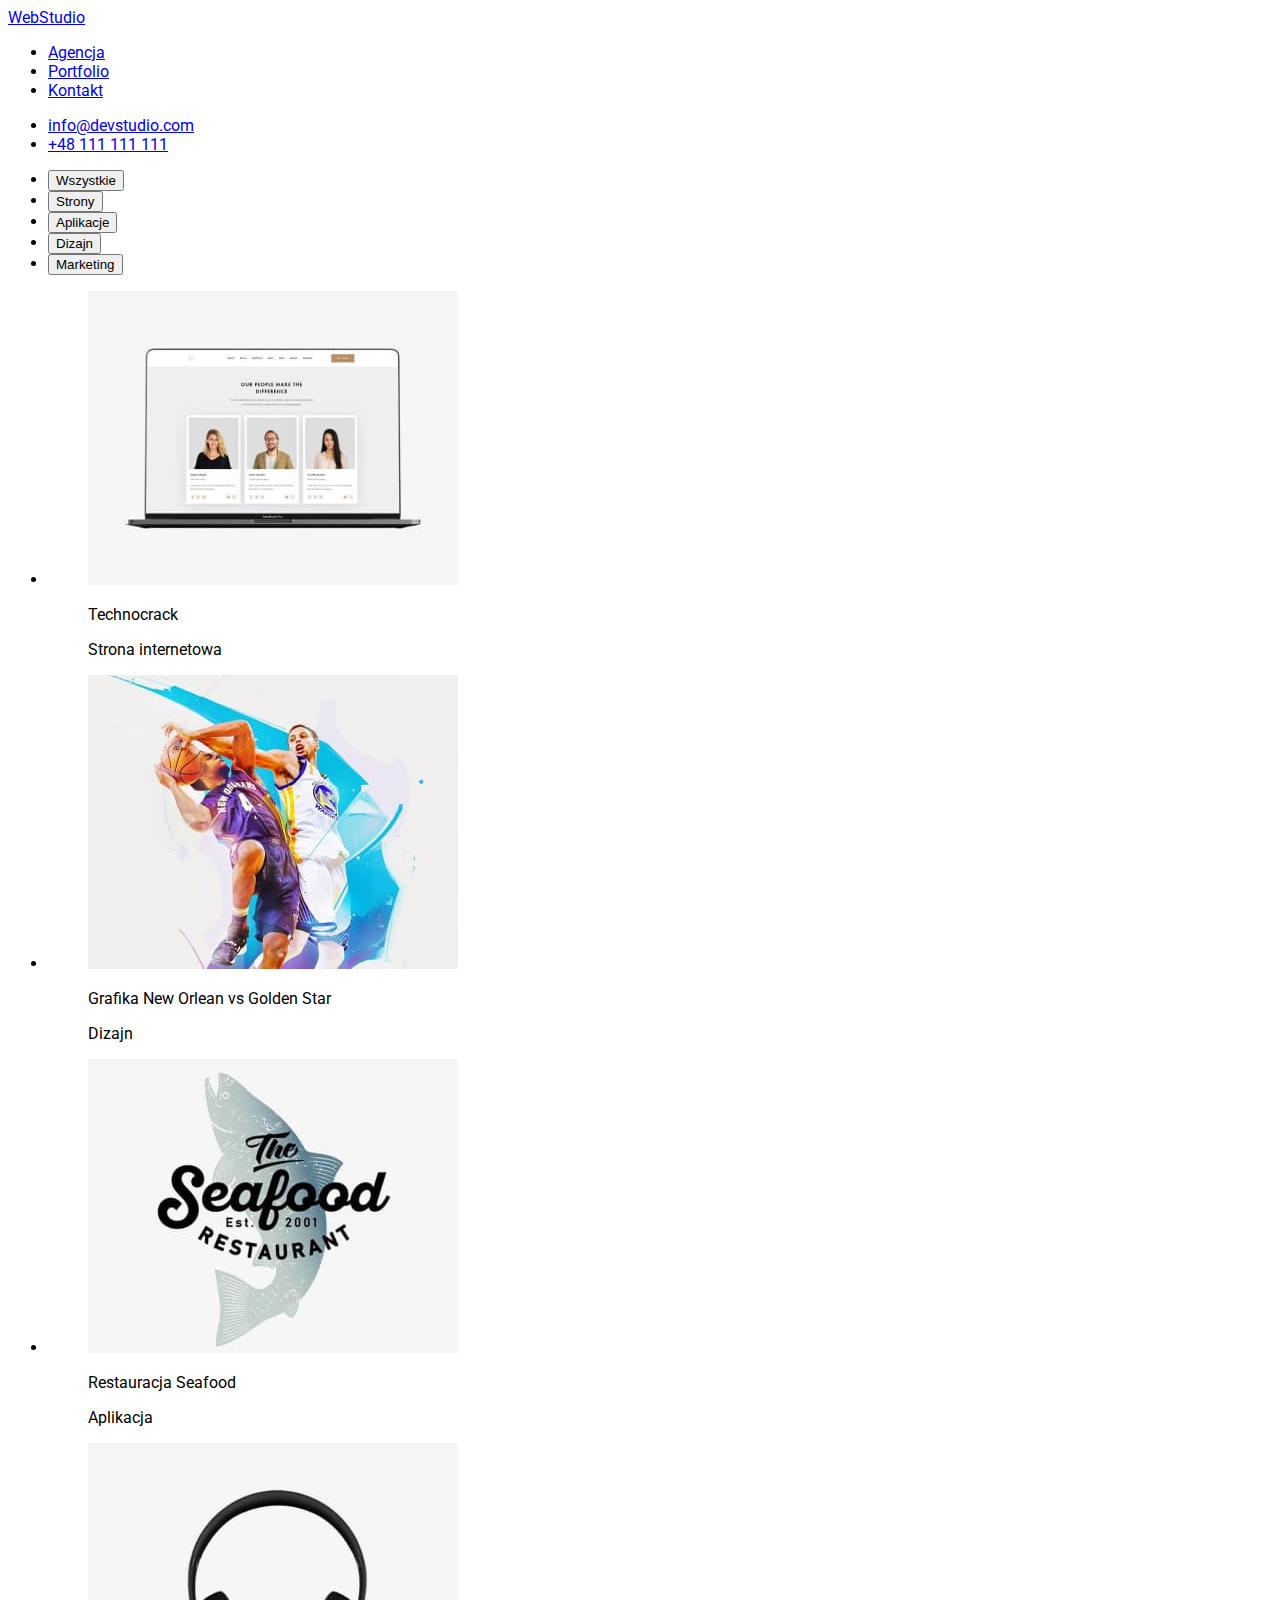
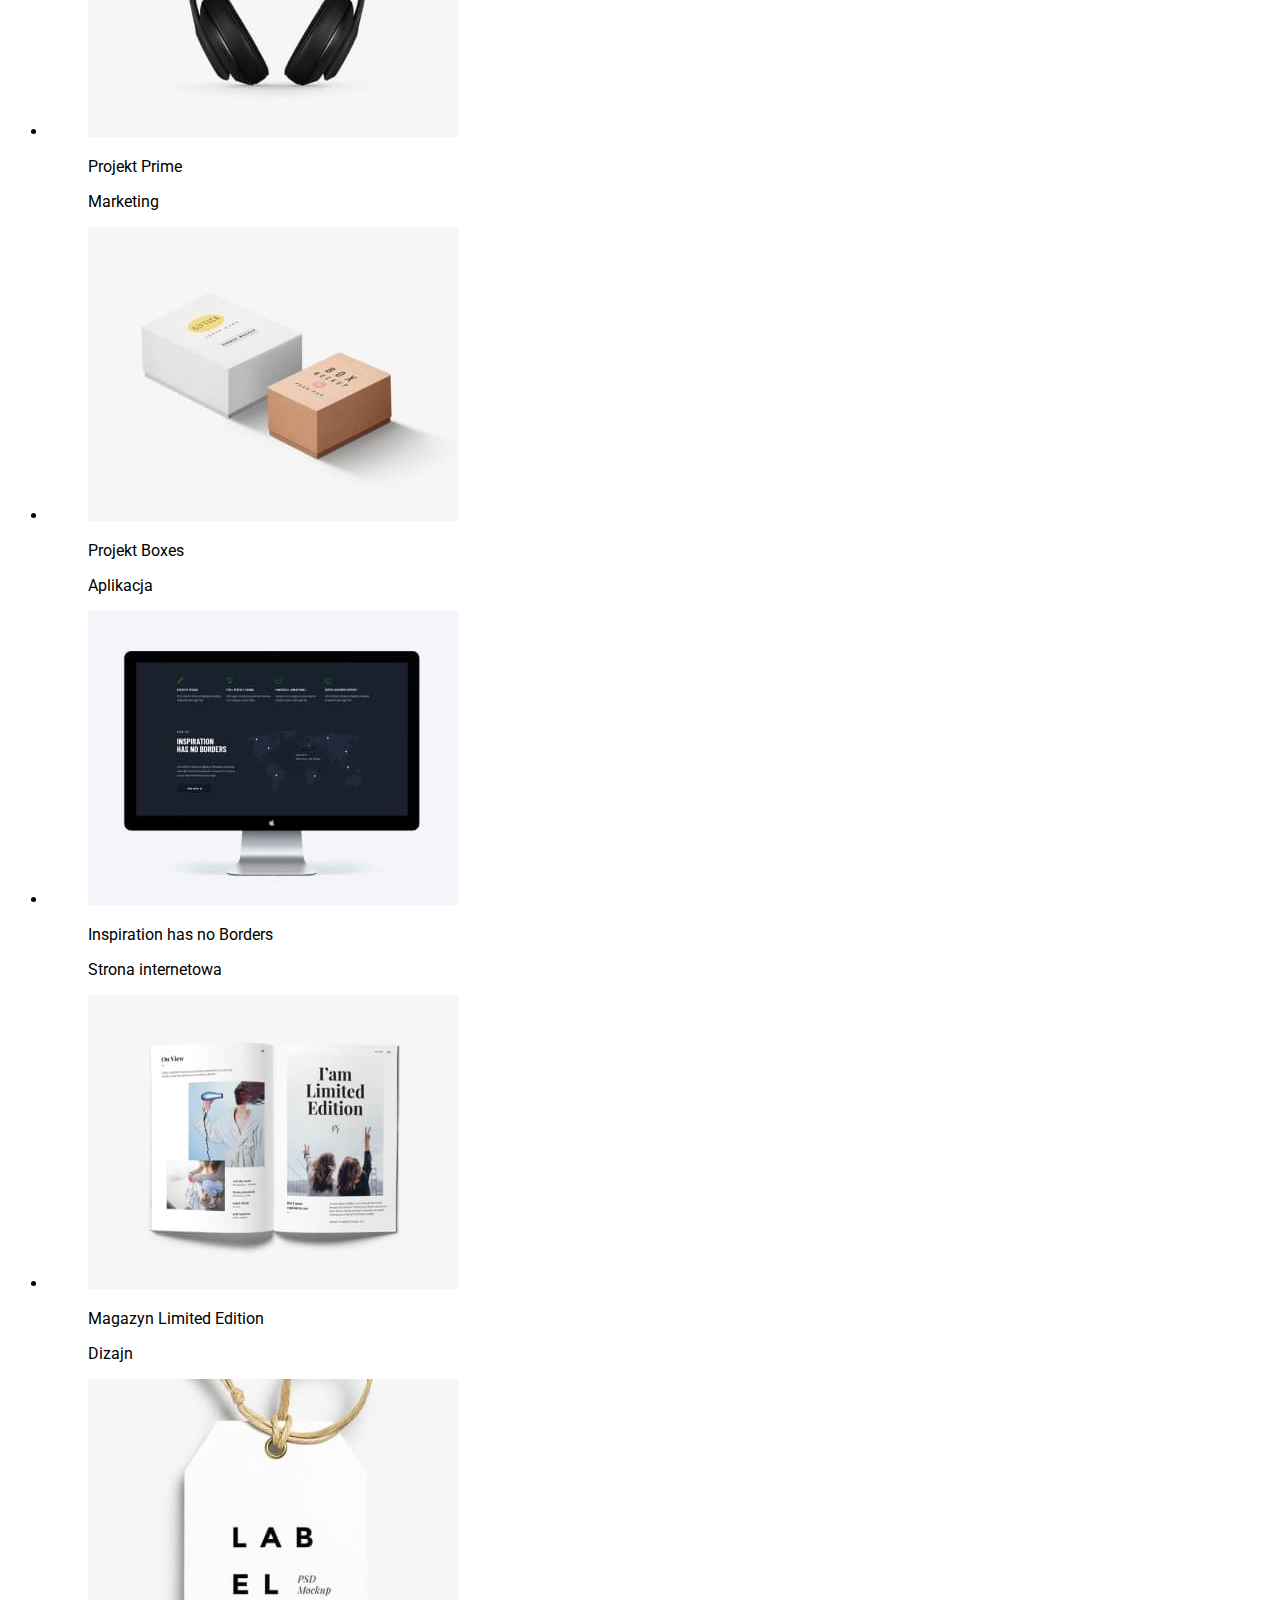
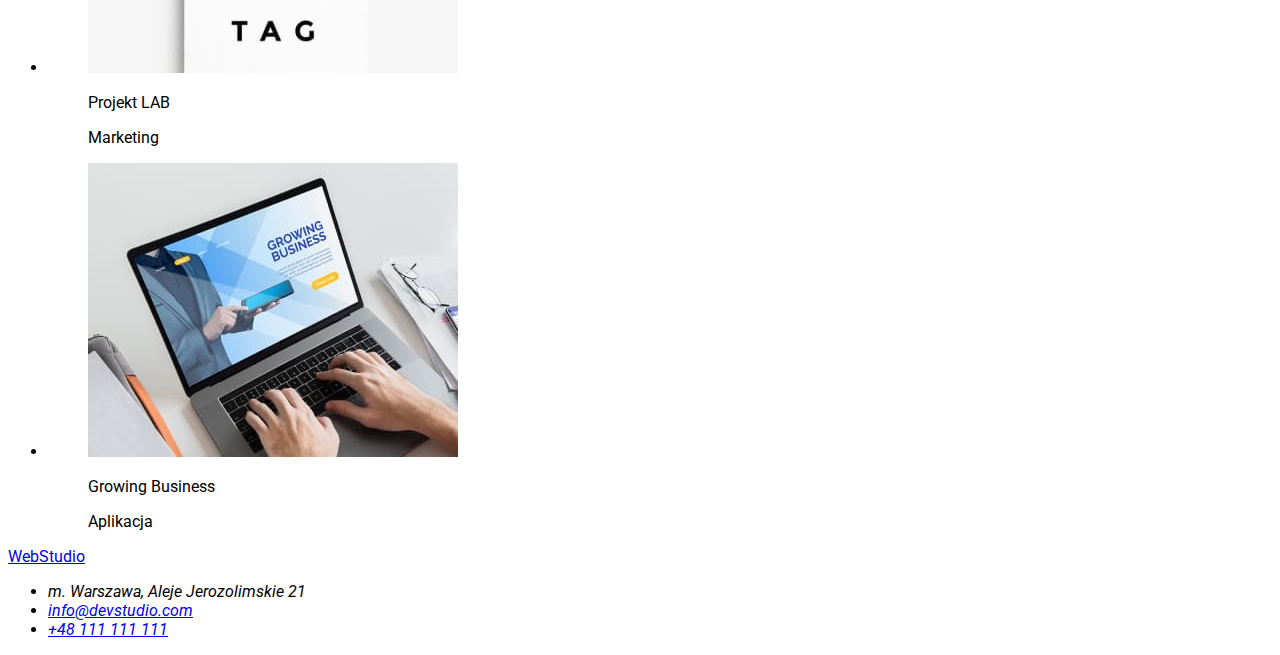
==== portfolio.html @ 0092ad86 "Update portfolio.html" ====
<!DOCTYPE html>
<html lang="en">
  <head>
    <meta charset="UTF-8" />
    <meta http-equiv="X-UA-Compatible" content="IE=edge" />
    <meta name="viewport" content="width=device-width, initial-scale=1.0" />
    <title>Portfolio</title>
    <link rel="stylesheet" href="./css/styles.css" />
    <link rel="preconnect" href="https://fonts.googleapis.com" />
    <link rel="preconnect" href="https://fonts.gstatic.com" crossorigin />
    <link
      href="https://fonts.googleapis.com/css2?family=Raleway:wght@700&family=Roboto:wght@400;500;700;900&display=swap"
      rel="stylesheet"
    />
  </head>
  <body>
    <header>
      <a href="./index.html"><span>Web</span>Studio</a>
      <nav>
        <ul>
          <li><a href="#">Agencja</a></li>
          <li><a href="#">Portfolio</a></li>
          <li><a href="#">Kontakt</a></li>
        </ul>
      </nav>

      <ul>
        <li><a href="mailto:info@devstudio.com">info@devstudio.com</a></li>
        <li><a href="tel:+48 111 111 111">+48 111 111 111</a></li>
      </ul>
    </header>
    <main>
      <section>
        <ul>
          <li><button type="button">Wszystkie</button></li>
          <li><button type="button">Strony</button></li>
          <li><button type="button">Aplikacje</button></li>
          <li><button type="button">Dizajn</button></li>
          <li><button type="button">Marketing</button></li>
        </ul>
      </section>
      <section>
        <ul>
          <li>
            <figure>
              <img
                src="./images/technocrack.jpg"
                alt="Web page technocrack"
                width="370px"
                height="294px"
              />
              <figcaption>
                <p>Technocrack</p>
                <p>Strona internetowa</p>
              </figcaption>
            </figure>
          </li>
          <li>
            <figure>
              <img
                src="./images/grafika-new orlean-vs-golden-star.jpg"
                alt="graphics New Orlean vs Golden Star"
                width="370px"
                height="294px"
              />
              <figcaption>
                <p>Grafika New Orlean vs Golden Star</p>
                <p>Dizajn</p>
              </figcaption>
            </figure>
          </li>
          <li>
            <figure>
              <img
                src="./images/restauracja-seafood.jpg"
                alt="Seafood restaurant app logo"
                width="370px"
                height="294px"
              />
              <figcaption>
                <p>Restauracja Seafood</p>
                <p>Aplikacja</p>
              </figcaption>
            </figure>
          </li>
          <li>
            <figure>
              <img
                src="./images/projekt-prime.jpg"
                alt="headphones"
                width="370px"
                height="294px"
              />
              <figcaption>
                <p>Projekt Prime</p>
                <p>Marketing</p>
              </figcaption>
            </figure>
          </li>
          <li>
            <figure>
              <img
                src="./images/projekt-boxes.jpg"
                alt="boxes"
                width="370px"
                height="294px"
              />
              <figcaption>
                <p>Projekt Boxes</p>
                <p>Aplikacja</p>
              </figcaption>
            </figure>
          </li>
          <li>
            <figure>
              <img
                src="./images/inspiration-has-no-borders.jpg"
                alt="monitor"
                width="370px"
                height="294px"
              />
              <figcaption>
                <p>Inspiration has no Borders</p>
                <p>Strona internetowa</p>
              </figcaption>
            </figure>
          </li>
          <li>
            <figure>
              <img
                src="./images/magazyn-limited-edition.jpg"
                alt="Magazine"
                width="370px"
                height="294px"
              />
              <figcaption>
                <p>Magazyn Limited Edition</p>
                <p>Dizajn</p>
              </figcaption>
            </figure>
          </li>
          <li>
            <figure>
              <img
                src="./images/projekt-lab.jpg"
                alt="label"
                width="370px"
                height="294px"
              />
              <figcaption>
                <p>Projekt LAB</p>
                <p>Marketing</p>
              </figcaption>
            </figure>
          </li>
          <li>
            <figure>
              <img
                src="./images/growing-business.jpg"
                alt="notebook"
                width="370px"
                height="294px"
              />
              <figcaption>
                <p>Growing Business</p>
                <p>Aplikacja</p>
              </figcaption>
            </figure>
          </li>
        </ul>
      </section>
    </main>

    <footer>
      <a href="./index.html"><span>Web</span>Studio</a>
      <address>
        <ul>
          <li>m. Warszawa, Aleje Jerozolimskie 21</li>
          <li><a href="mailto:info@devstudio.com">info@devstudio.com</a></li>
          <li><a href="tel:+48 111 111 111">+48 111 111 111</a></li>
        </ul>
      </address>
    </footer>
  </body>
</html>
---- css/styles.css ----
body {
  font-family: "Roboto", sans-serif;
}
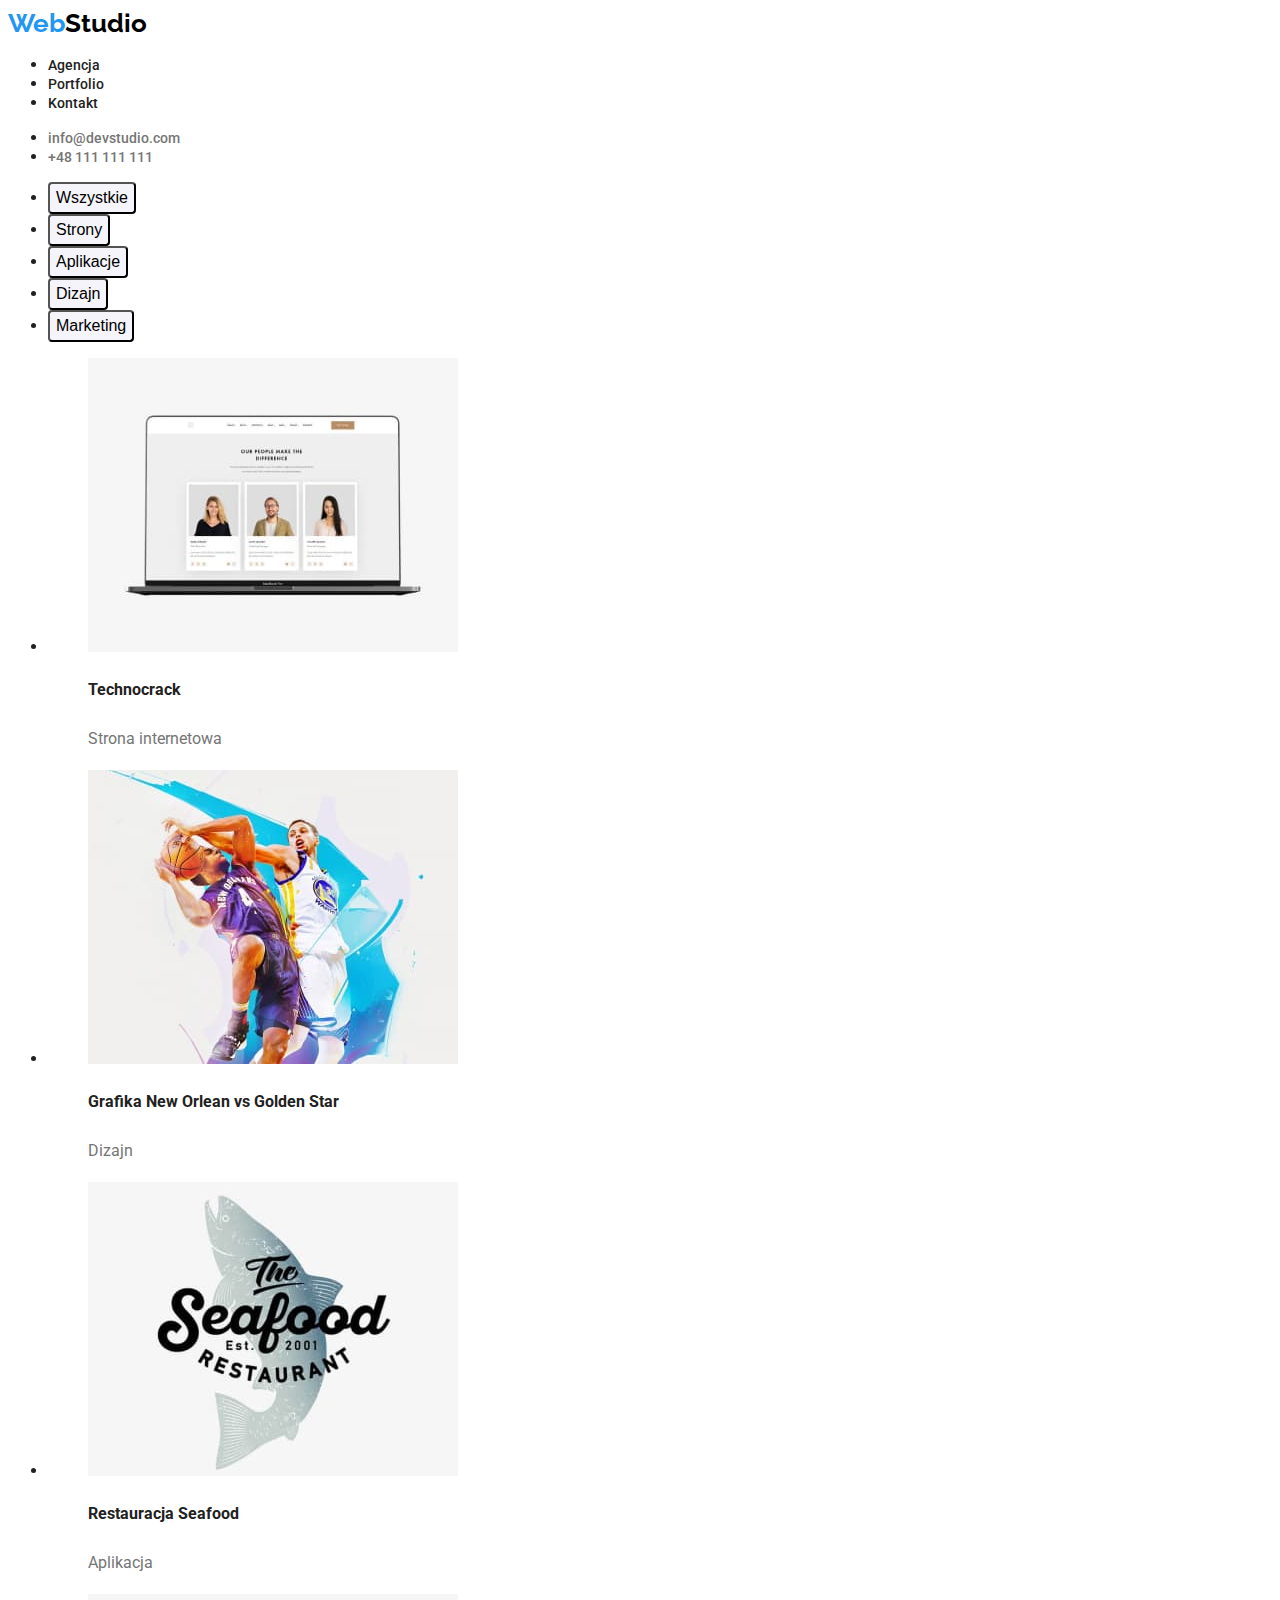
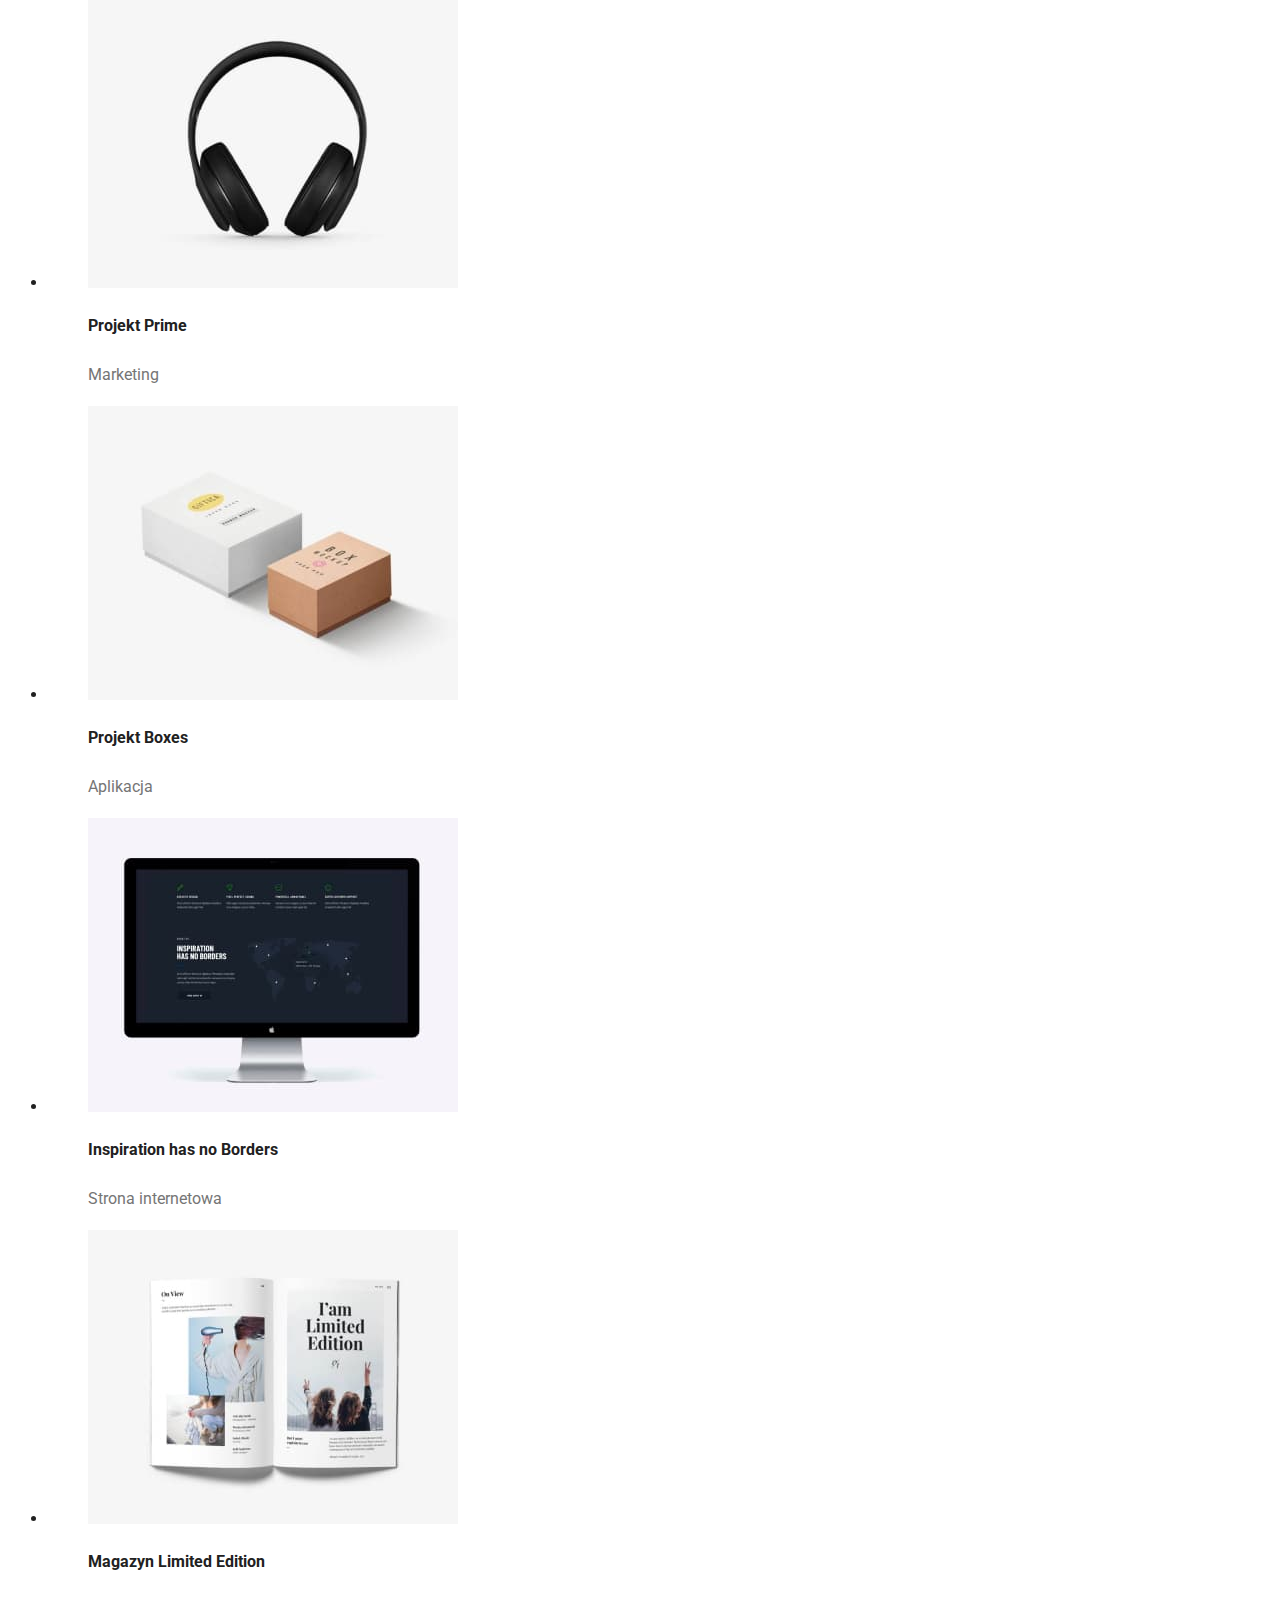
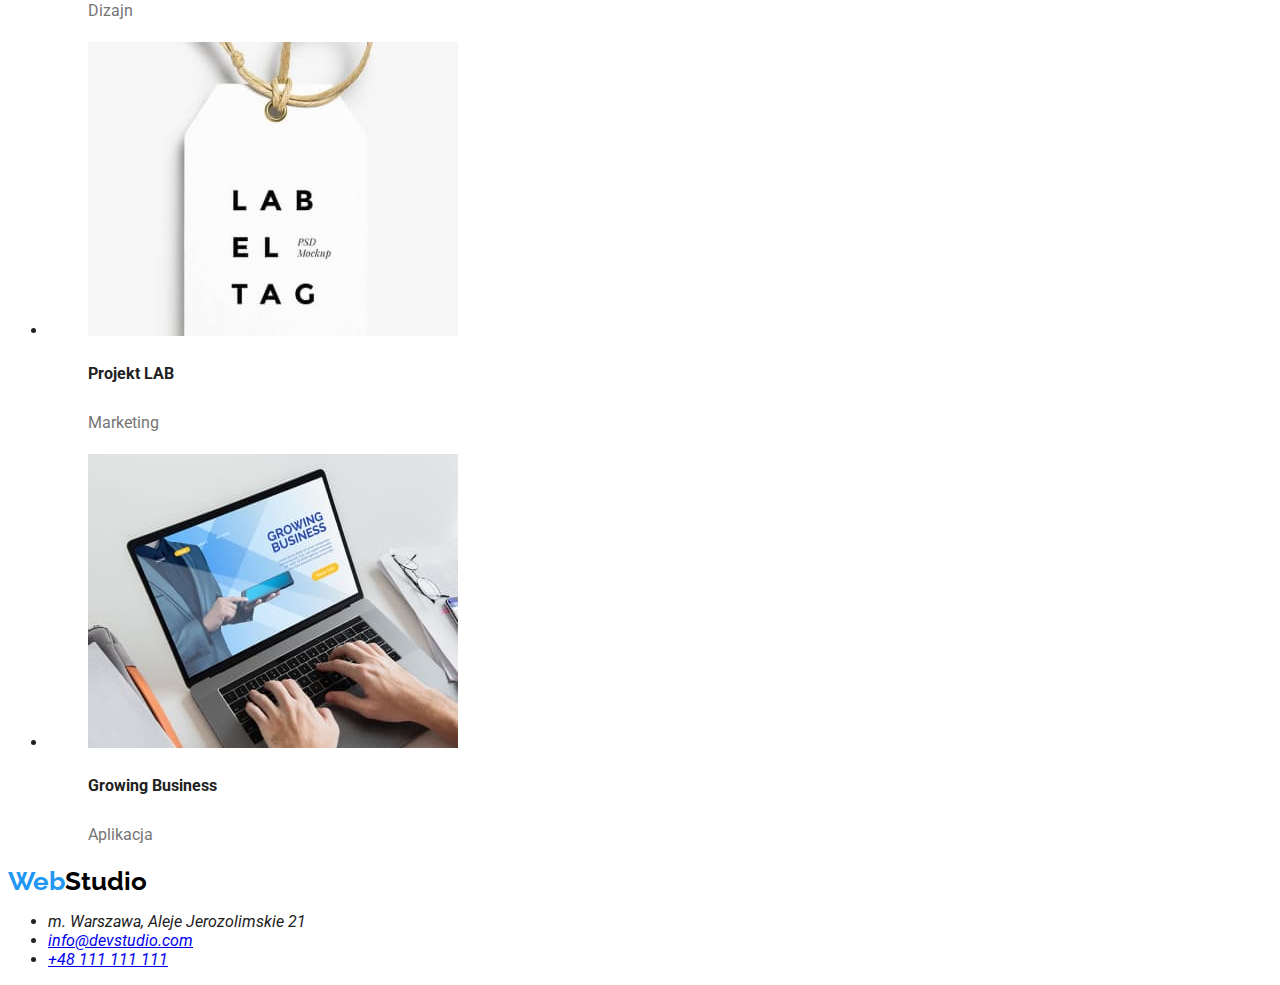
==== commit 2eea8c48: "Update portfolio.html" ====
--- a/portfolio.html
+++ b/portfolio.html
@@ -15,23 +15,23 @@
   </head>
   <body>
     <header>
-      <a href="./index.html"><span>Web</span>Studio</a>
+      <a class="logo" href="./index.html"><span>Web</span>Studio</a>
       <nav>
-        <ul>
+        <ul class="navi">
           <li><a href="#">Agencja</a></li>
           <li><a href="#">Portfolio</a></li>
           <li><a href="#">Kontakt</a></li>
         </ul>
       </nav>
 
-      <ul>
+      <ul class="contact">
         <li><a href="mailto:info@devstudio.com">info@devstudio.com</a></li>
         <li><a href="tel:+48 111 111 111">+48 111 111 111</a></li>
       </ul>
     </header>
     <main>
       <section>
-        <ul>
+        <ul class="menu">
           <li><button type="button">Wszystkie</button></li>
           <li><button type="button">Strony</button></li>
           <li><button type="button">Aplikacje</button></li>
@@ -40,7 +40,7 @@
         </ul>
       </section>
       <section>
-        <ul>
+        <ul class="projects">
           <li>
             <figure>
               <img
@@ -50,7 +50,7 @@
                 height="294px"
               />
               <figcaption>
-                <p>Technocrack</p>
+                <p title="project-title">Technocrack</p>
                 <p>Strona internetowa</p>
               </figcaption>
             </figure>
@@ -64,7 +64,7 @@
                 height="294px"
               />
               <figcaption>
-                <p>Grafika New Orlean vs Golden Star</p>
+                <p title="project-title">Grafika New Orlean vs Golden Star</p>
                 <p>Dizajn</p>
               </figcaption>
             </figure>
@@ -78,7 +78,7 @@
                 height="294px"
               />
               <figcaption>
-                <p>Restauracja Seafood</p>
+                <p title="project-title">Restauracja Seafood</p>
                 <p>Aplikacja</p>
               </figcaption>
             </figure>
@@ -92,7 +92,7 @@
                 height="294px"
               />
               <figcaption>
-                <p>Projekt Prime</p>
+                <p title="project-title">Projekt Prime</p>
                 <p>Marketing</p>
               </figcaption>
             </figure>
@@ -106,7 +106,7 @@
                 height="294px"
               />
               <figcaption>
-                <p>Projekt Boxes</p>
+                <p title="project-title">Projekt Boxes</p>
                 <p>Aplikacja</p>
               </figcaption>
             </figure>
@@ -120,7 +120,7 @@
                 height="294px"
               />
               <figcaption>
-                <p>Inspiration has no Borders</p>
+                <p title="project-title">Inspiration has no Borders</p>
                 <p>Strona internetowa</p>
               </figcaption>
             </figure>
@@ -134,7 +134,7 @@
                 height="294px"
               />
               <figcaption>
-                <p>Magazyn Limited Edition</p>
+                <p title="project-title">Magazyn Limited Edition</p>
                 <p>Dizajn</p>
               </figcaption>
             </figure>
@@ -148,7 +148,7 @@
                 height="294px"
               />
               <figcaption>
-                <p>Projekt LAB</p>
+                <p title="project-title">Projekt LAB</p>
                 <p>Marketing</p>
               </figcaption>
             </figure>
@@ -162,7 +162,7 @@
                 height="294px"
               />
               <figcaption>
-                <p>Growing Business</p>
+                <p title="project-title">Growing Business</p>
                 <p>Aplikacja</p>
               </figcaption>
             </figure>
@@ -172,7 +172,7 @@
     </main>
 
     <footer>
-      <a href="./index.html"><span>Web</span>Studio</a>
+      <a class="logo" href="./index.html"><span>Web</span>Studio</a>
       <address>
         <ul>
           <li>m. Warszawa, Aleje Jerozolimskie 21</li>
--- a/css/styles.css
+++ b/css/styles.css
@@ -1,3 +1,57 @@
 body {
   font-family: "Roboto", sans-serif;
+  color: #212121;
 }
+.logo {
+  font-family: "Raleway", sans-serif;
+  text-decoration: none;
+  color: #000000;
+  font-weight: 700;
+  font-size: 26px;
+  line-height: 30.52px;
+}
+.logo > span {
+  color: #2196f3;
+}
+.navi a {
+  text-decoration: none;
+  font-weight: 500;
+  line-height: 16.41px;
+  font-size: 14px;
+  color: #212121;
+}
+.navi a:hover,
+.navi a:focus {
+  color: #2196f3;
+}
+.menu button {
+  font-weight: 500;
+  font-size: 16px;
+  line-height: 26px;
+  text-align: center;
+  background-color: #f5f4fa;
+  border-radius: 4px;
+}
+.menu button:hover,
+.menu button:focus {
+  background-color: #2196f3;
+  color: #ffffff;
+}
+.contact a {
+  color: #757575;
+  font-weight: 500;
+  font-size: 14px;
+  line-height: 16.41px;
+  text-decoration: none;
+}
+.projects p {
+  color: #757575;
+  size: 16px;
+  line-height: 30px;
+}
+.projects p[title] {
+  font-weight: 700;
+  size: 18px;
+  line-height: 36px;
+  color: #212121;
+}
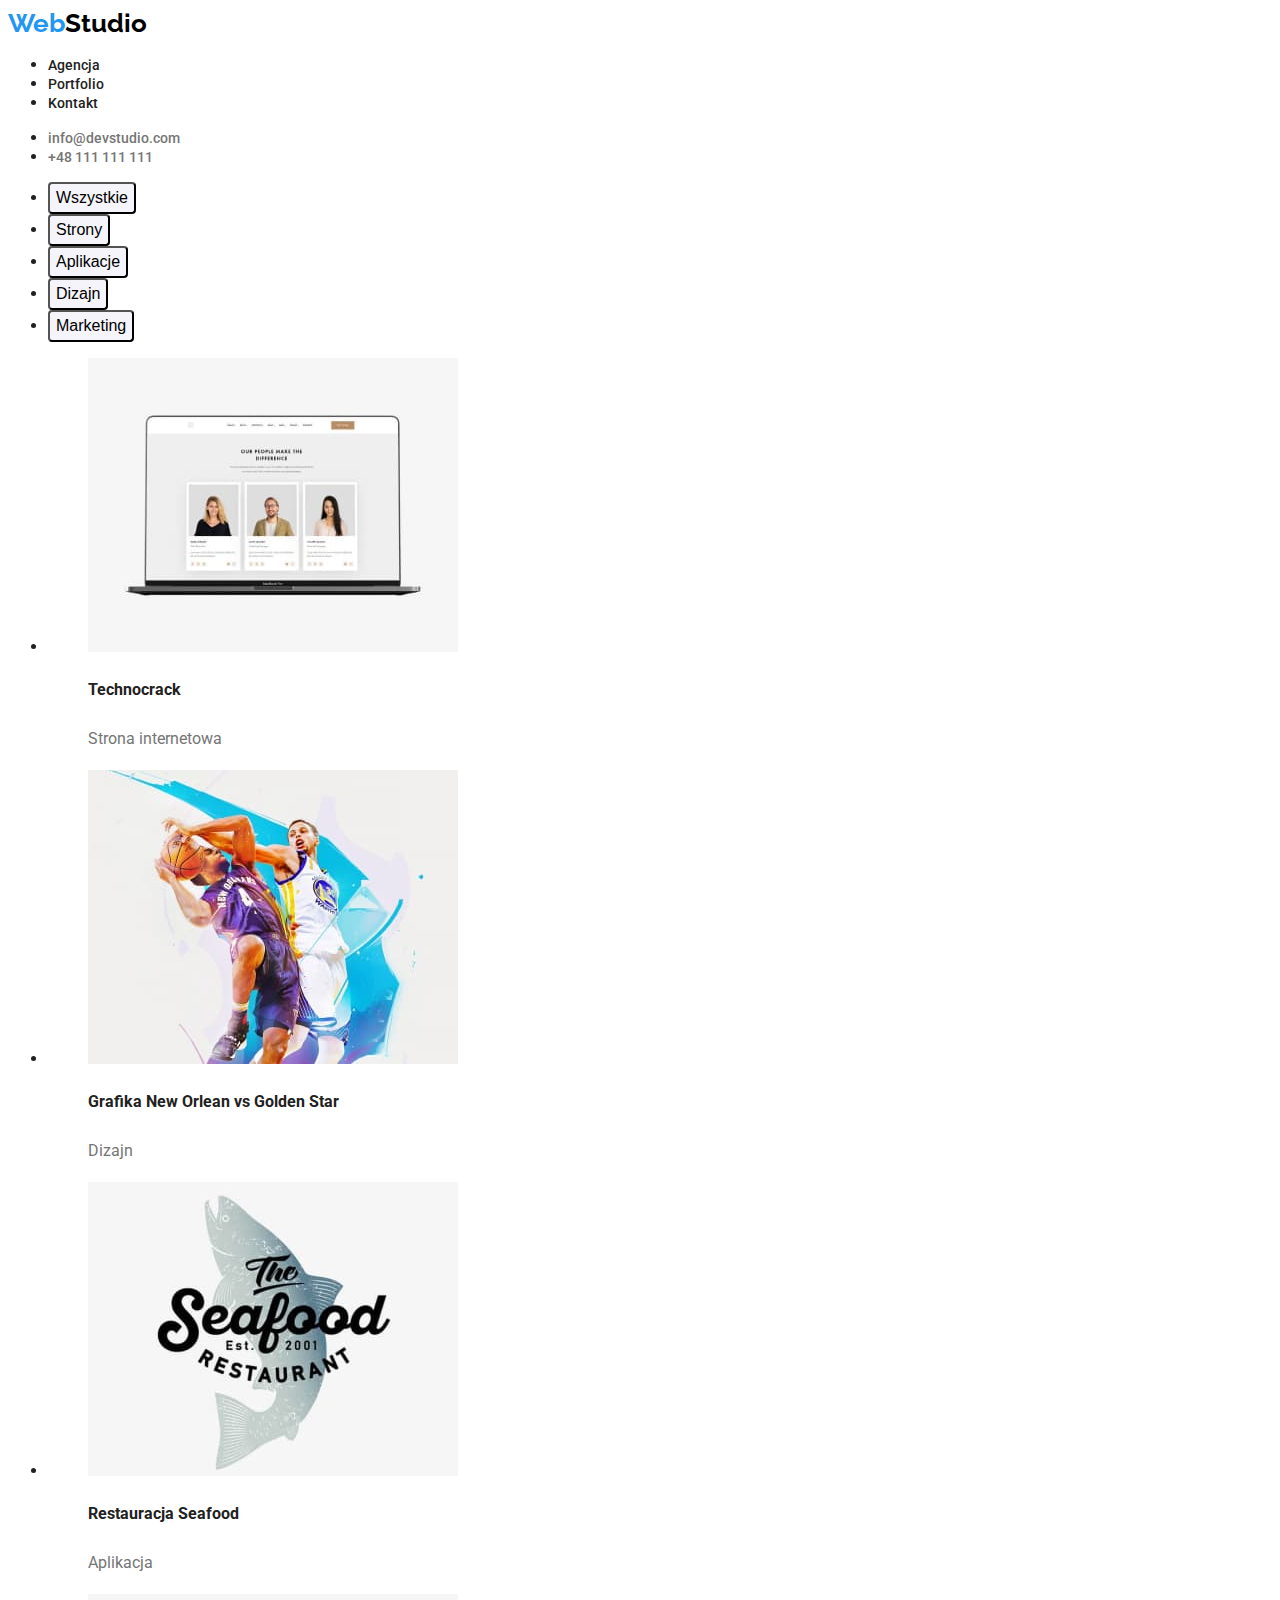
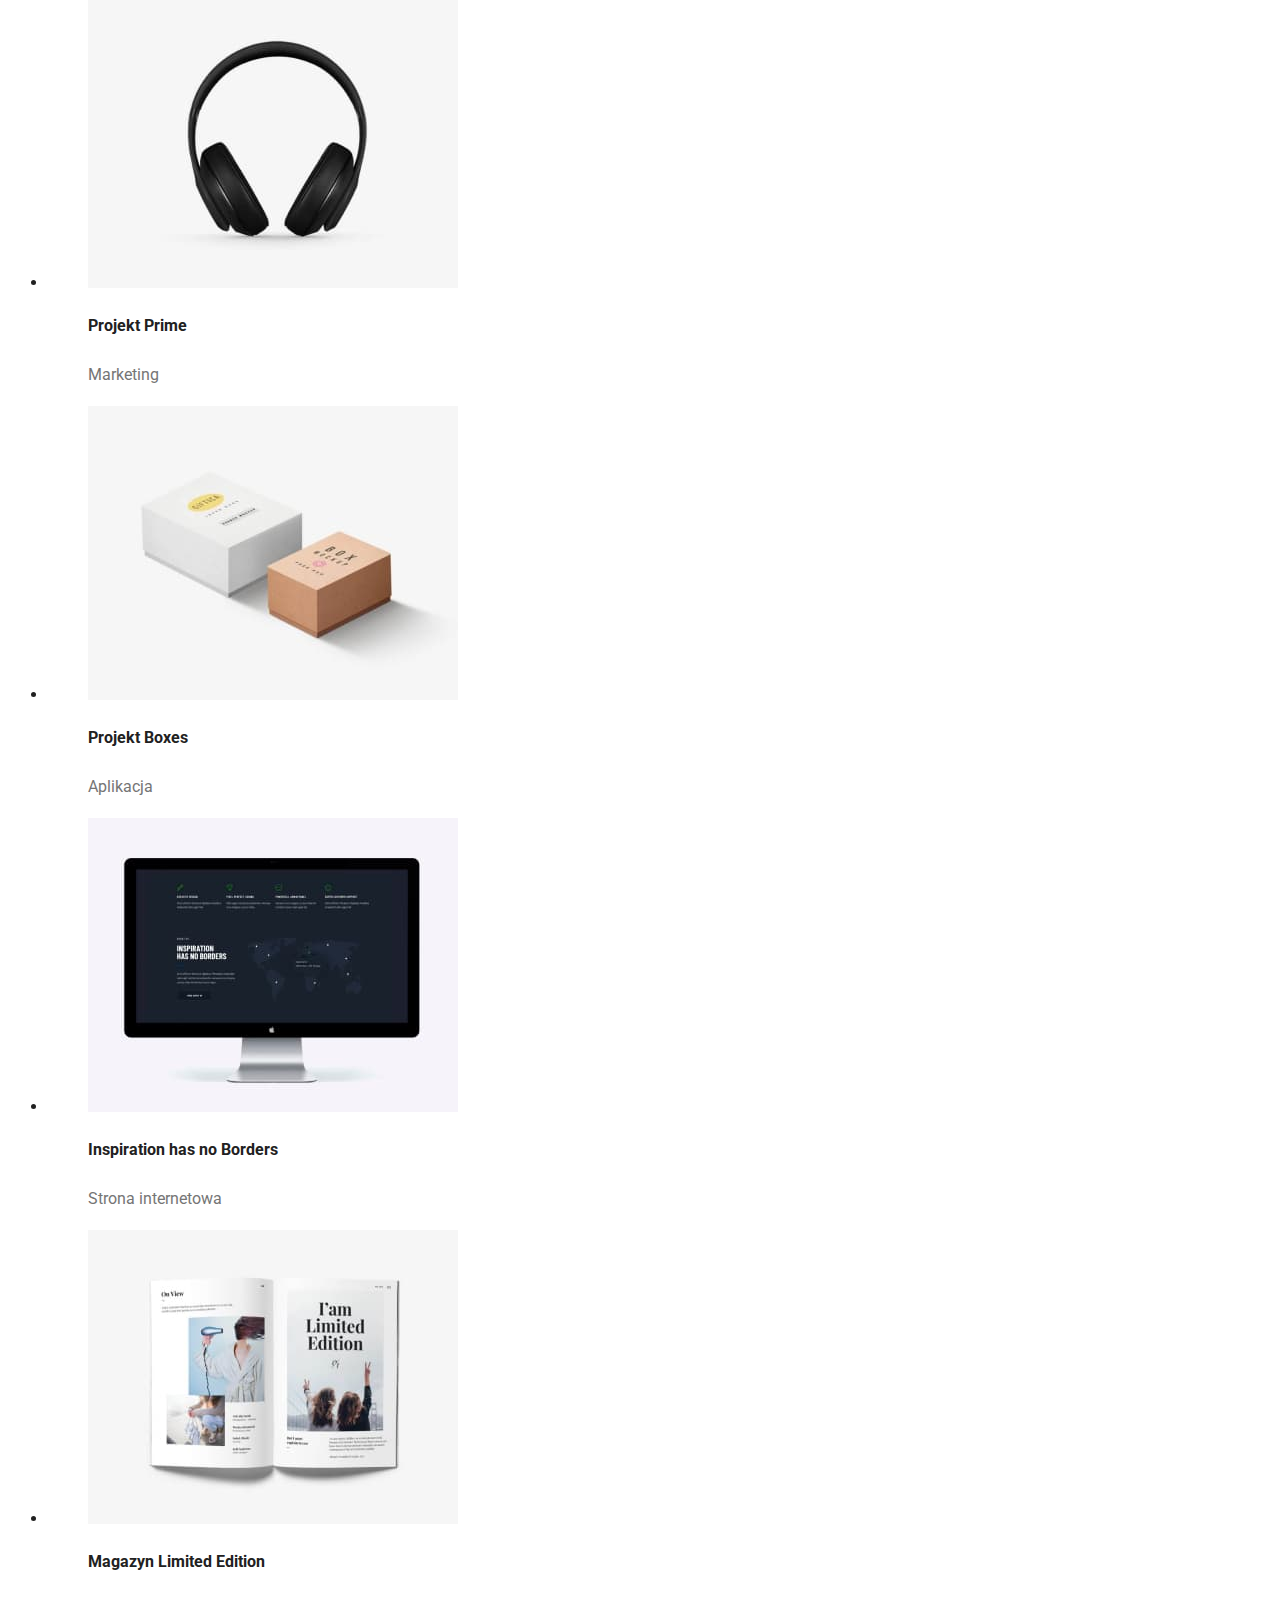
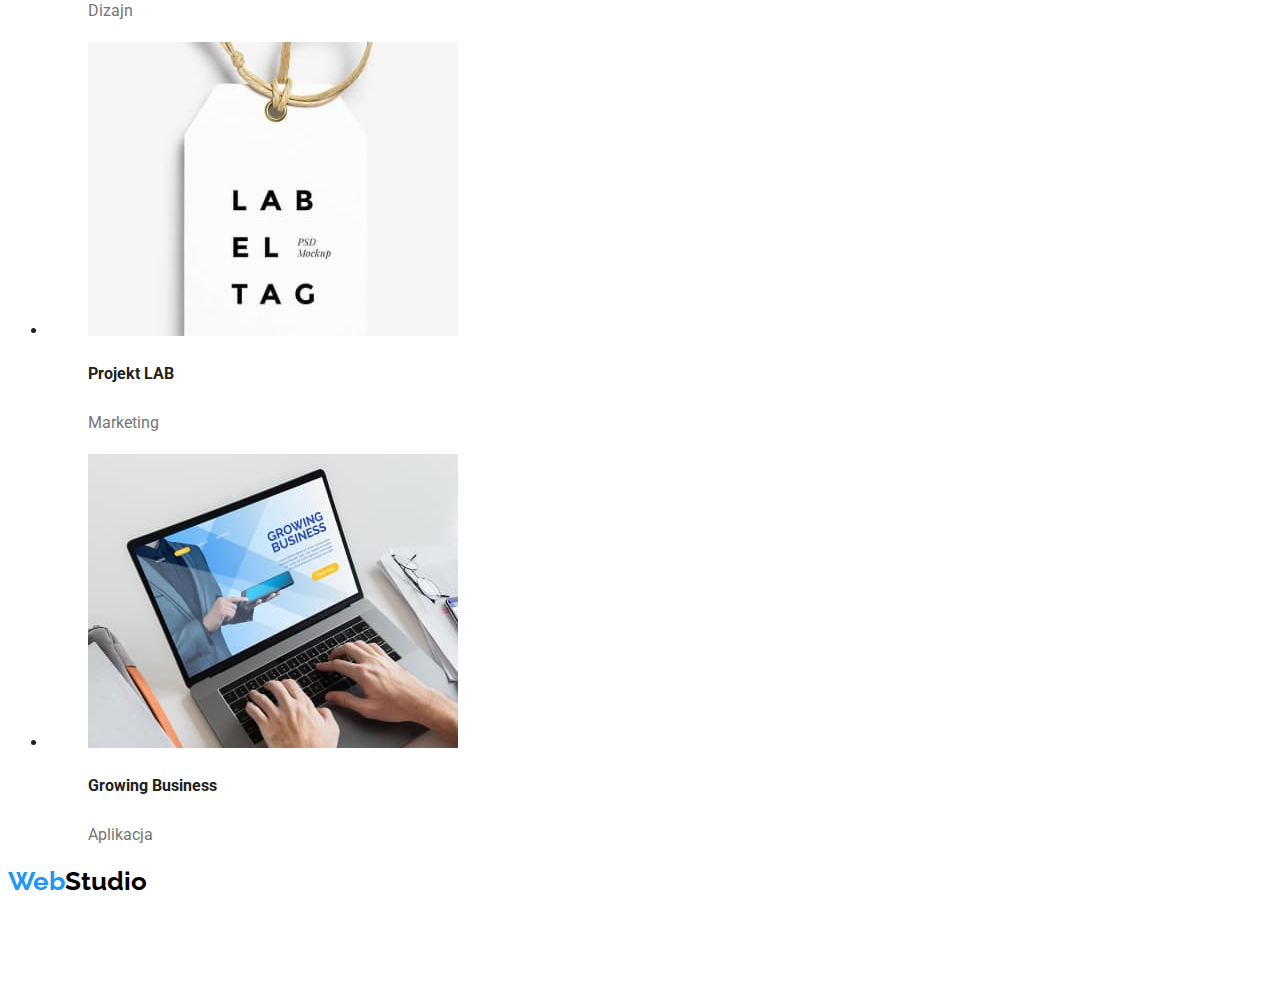
==== commit b526ccd0: "Update portfolio.html" ====
--- a/portfolio.html
+++ b/portfolio.html
@@ -174,7 +174,7 @@
     <footer>
       <a class="logo" href="./index.html"><span>Web</span>Studio</a>
       <address>
-        <ul>
+        <ul class="footer-adres">
           <li>m. Warszawa, Aleje Jerozolimskie 21</li>
           <li><a href="mailto:info@devstudio.com">info@devstudio.com</a></li>
           <li><a href="tel:+48 111 111 111">+48 111 111 111</a></li>
--- a/css/styles.css
+++ b/css/styles.css
@@ -55,3 +55,12 @@
   line-height: 36px;
   color: #212121;
 }
+.footer-adres {
+  color: #ffffff;
+  font-size: 14px;
+  line-height: 24px;
+}
+.footer-adres a {
+  color: #ffffff99;
+  text-decoration: none;
+}
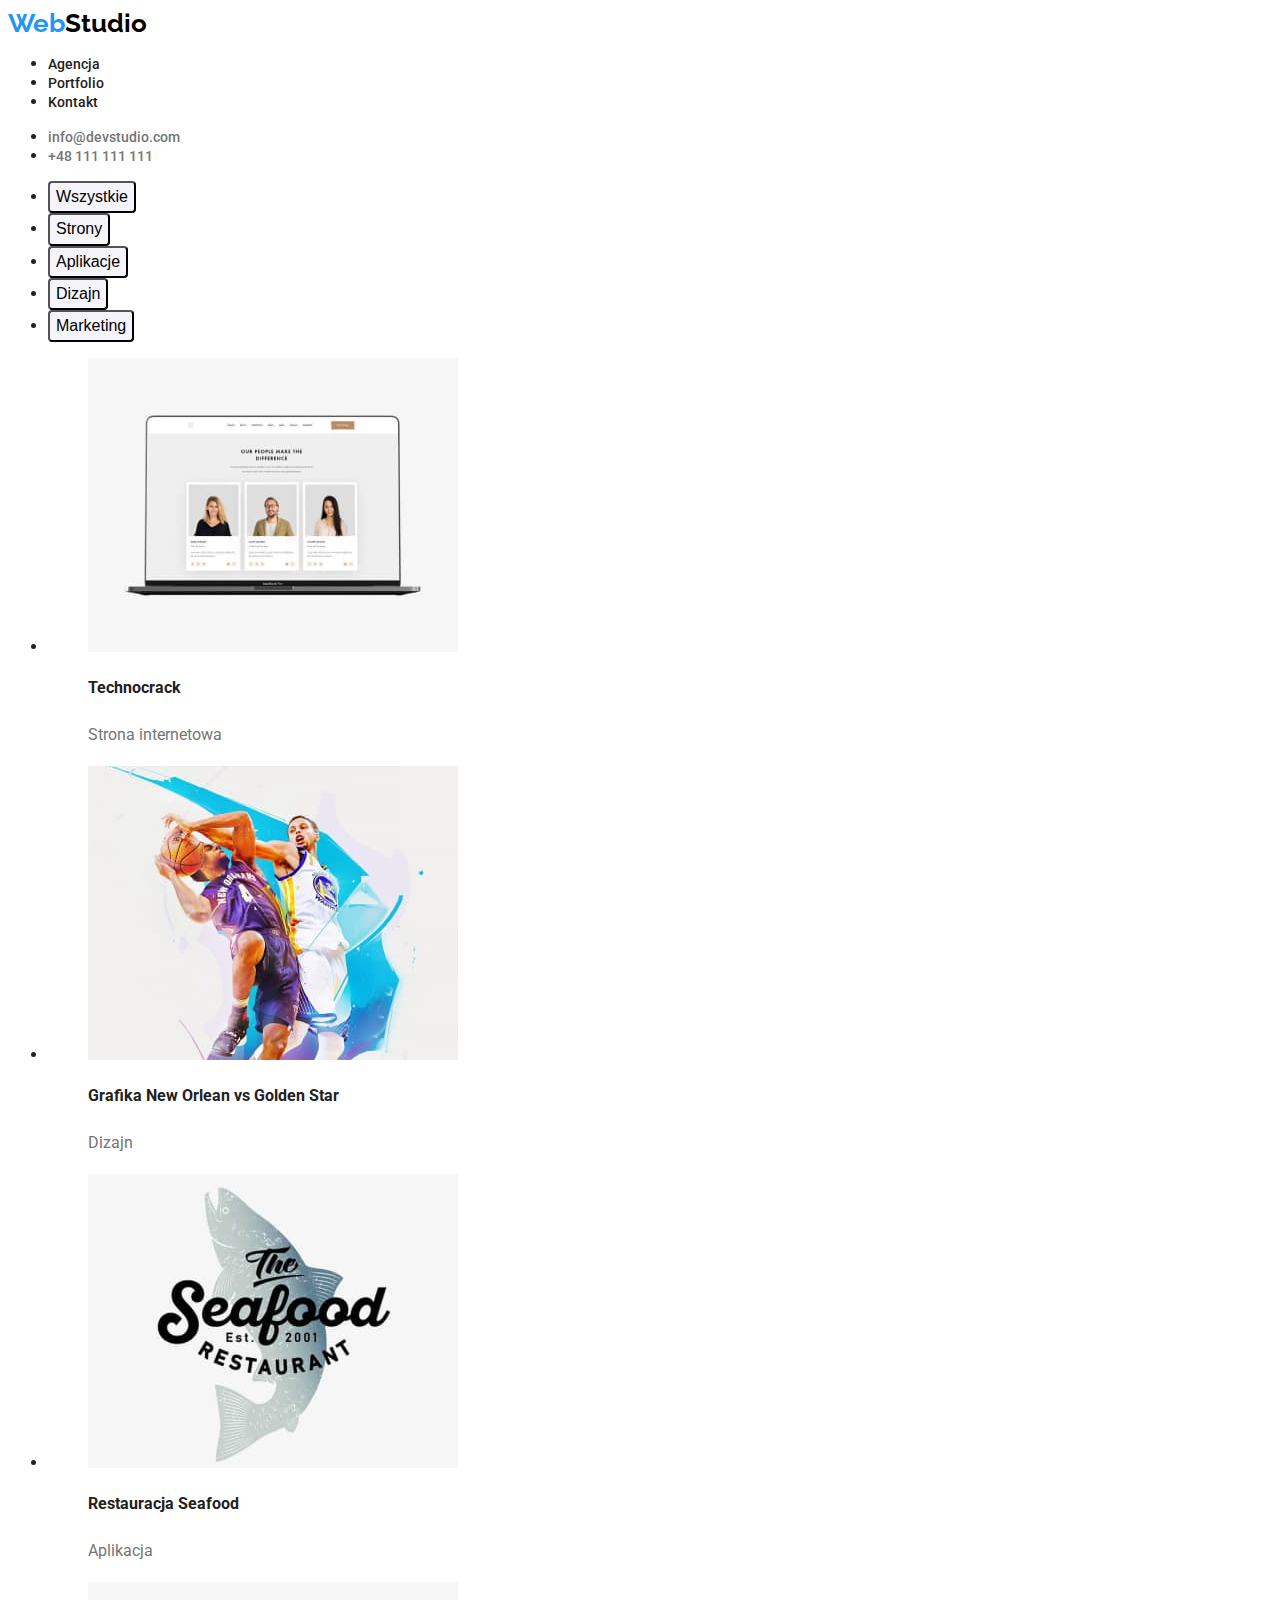
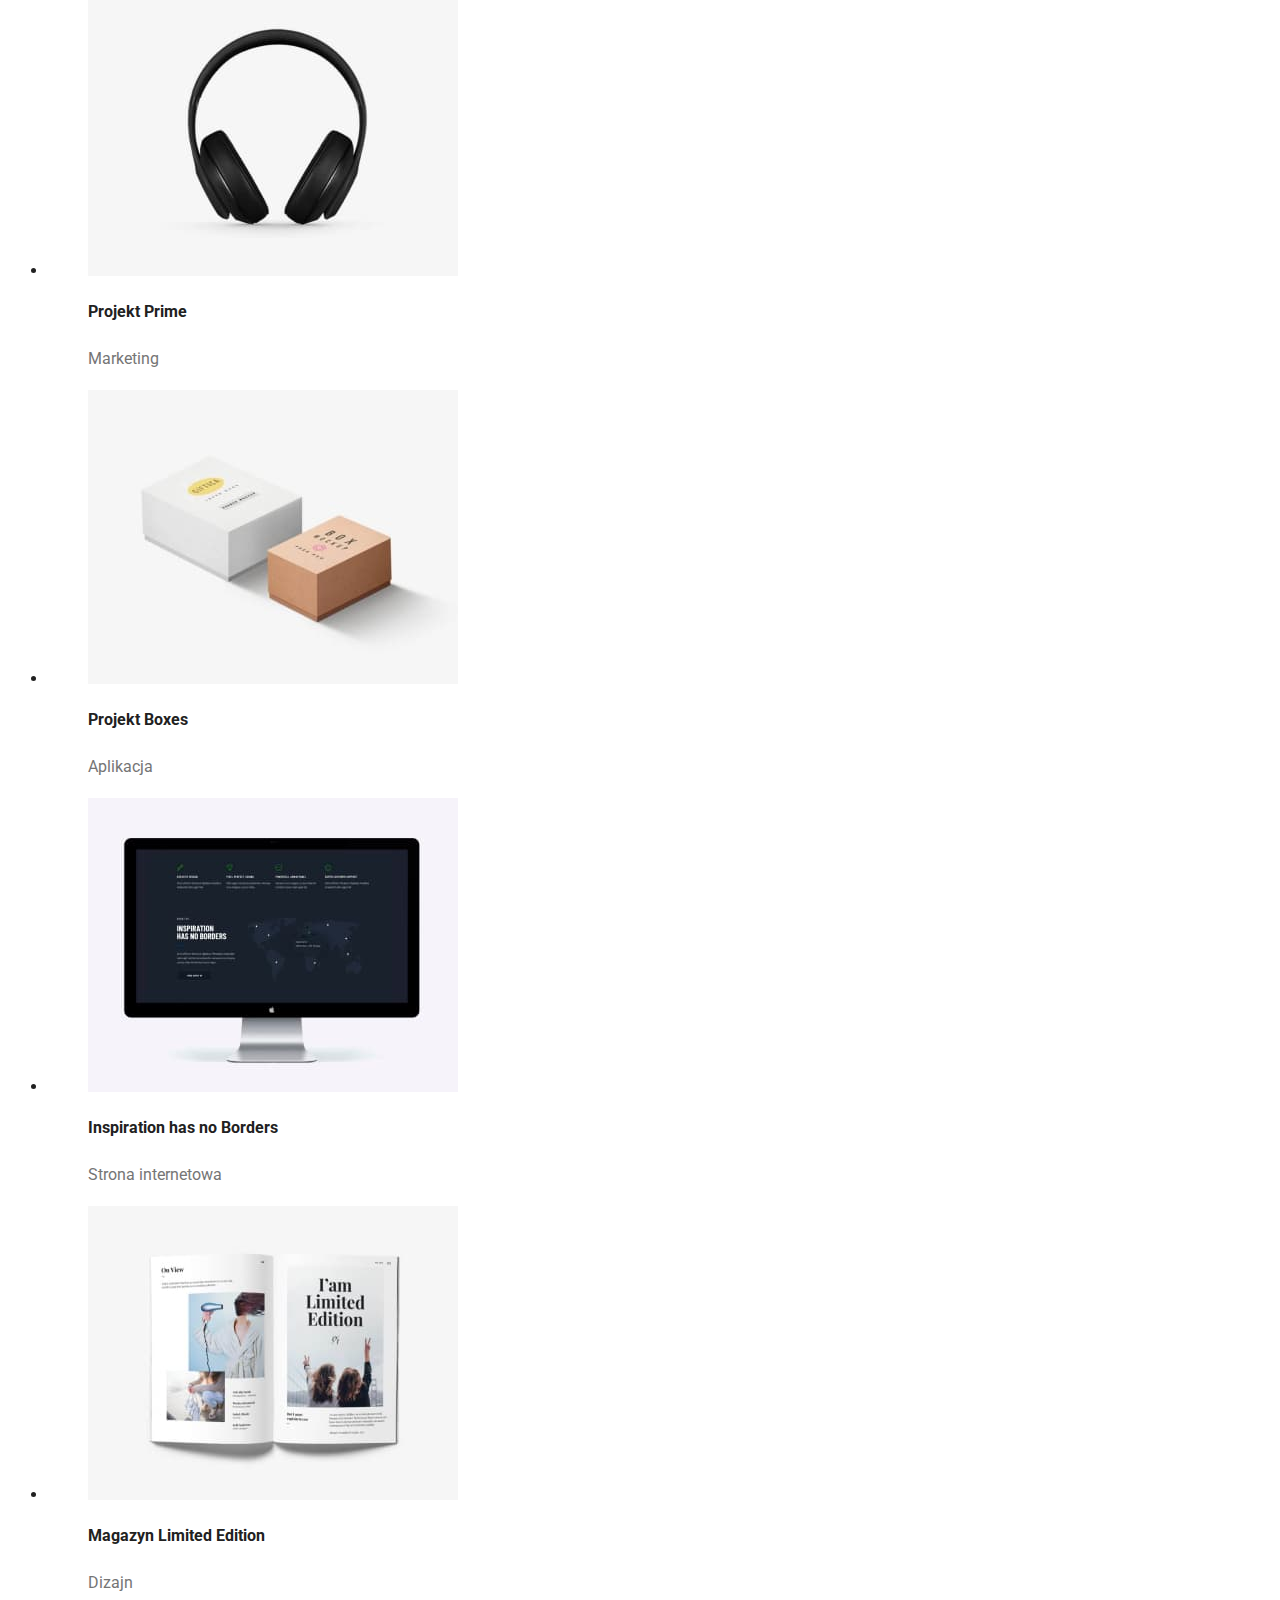
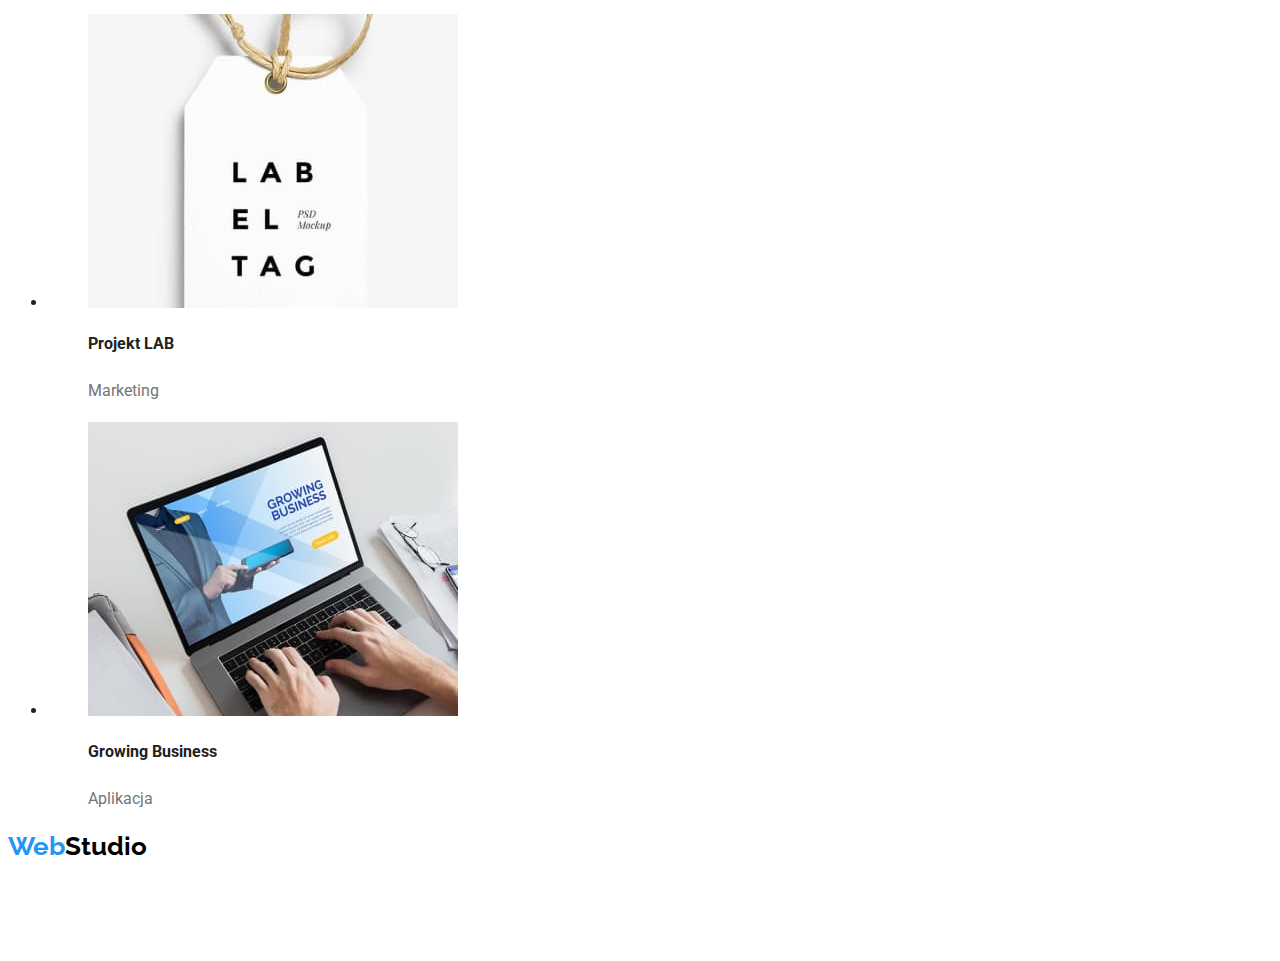
==== commit 98d1be8e: "Update portfolio.html" ====
--- a/portfolio.html
+++ b/portfolio.html
@@ -6,8 +6,6 @@
     <meta name="viewport" content="width=device-width, initial-scale=1.0" />
     <title>Portfolio</title>
     <link rel="stylesheet" href="./css/styles.css" />
-    <link rel="preconnect" href="https://fonts.googleapis.com" />
-    <link rel="preconnect" href="https://fonts.gstatic.com" crossorigin />
     <link
       href="https://fonts.googleapis.com/css2?family=Raleway:wght@700&family=Roboto:wght@400;500;700;900&display=swap"
       rel="stylesheet"
--- a/css/styles.css
+++ b/css/styles.css
@@ -8,7 +8,7 @@
   color: #000000;
   font-weight: 700;
   font-size: 26px;
-  line-height: 30.52px;
+  line-height: 1.17;
 }
 .logo > span {
   color: #2196f3;
@@ -16,7 +16,7 @@
 .navi a {
   text-decoration: none;
   font-weight: 500;
-  line-height: 16.41px;
+  line-height: 1.17;
   font-size: 14px;
   color: #212121;
 }
@@ -27,7 +27,7 @@
 .menu button {
   font-weight: 500;
   font-size: 16px;
-  line-height: 26px;
+  line-height: 1.63;
   text-align: center;
   background-color: #f5f4fa;
   border-radius: 4px;
@@ -41,24 +41,24 @@
   color: #757575;
   font-weight: 500;
   font-size: 14px;
-  line-height: 16.41px;
+  line-height: 1.17;
   text-decoration: none;
 }
 .projects p {
   color: #757575;
   size: 16px;
-  line-height: 30px;
+  line-height: 1.88;
 }
 .projects p[title] {
   font-weight: 700;
   size: 18px;
-  line-height: 36px;
+  line-height: 2;
   color: #212121;
 }
 .footer-adres {
   color: #ffffff;
   font-size: 14px;
-  line-height: 24px;
+  line-height: 1.71;
 }
 .footer-adres a {
   color: #ffffff99;
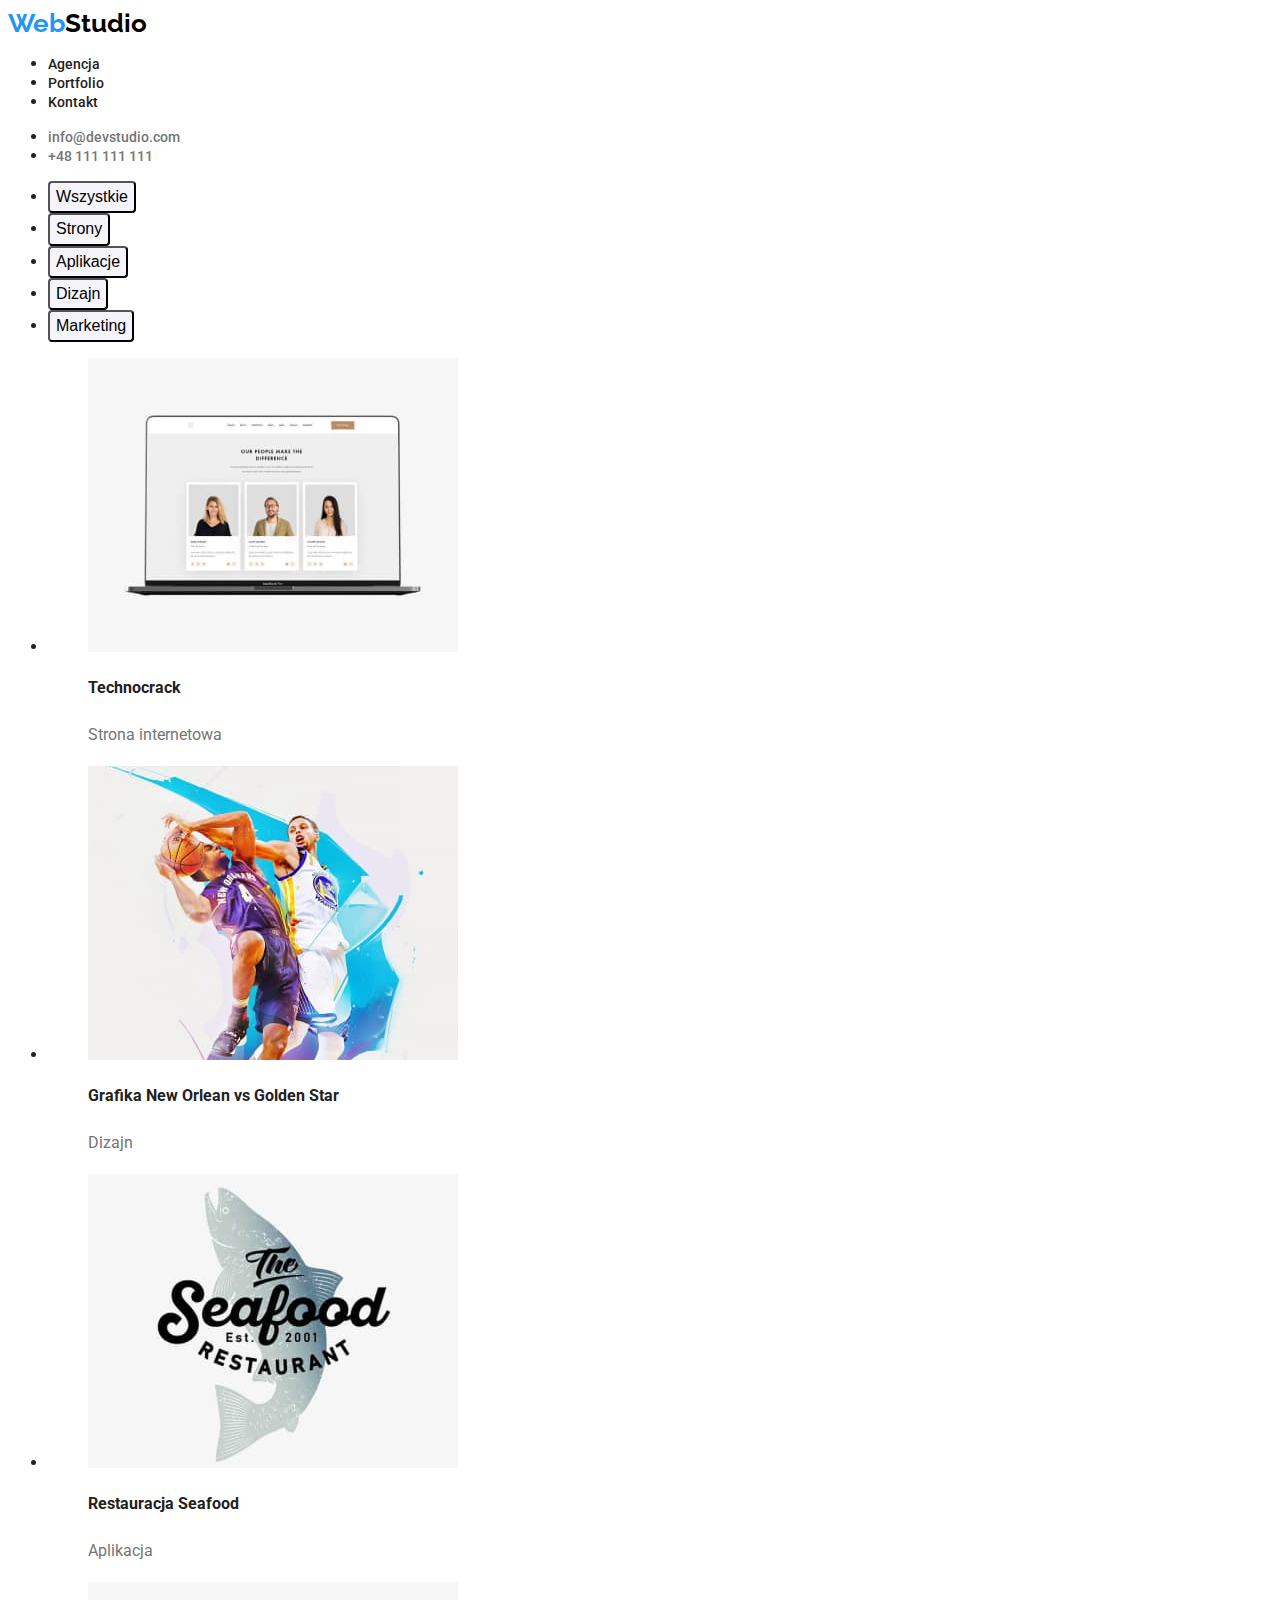
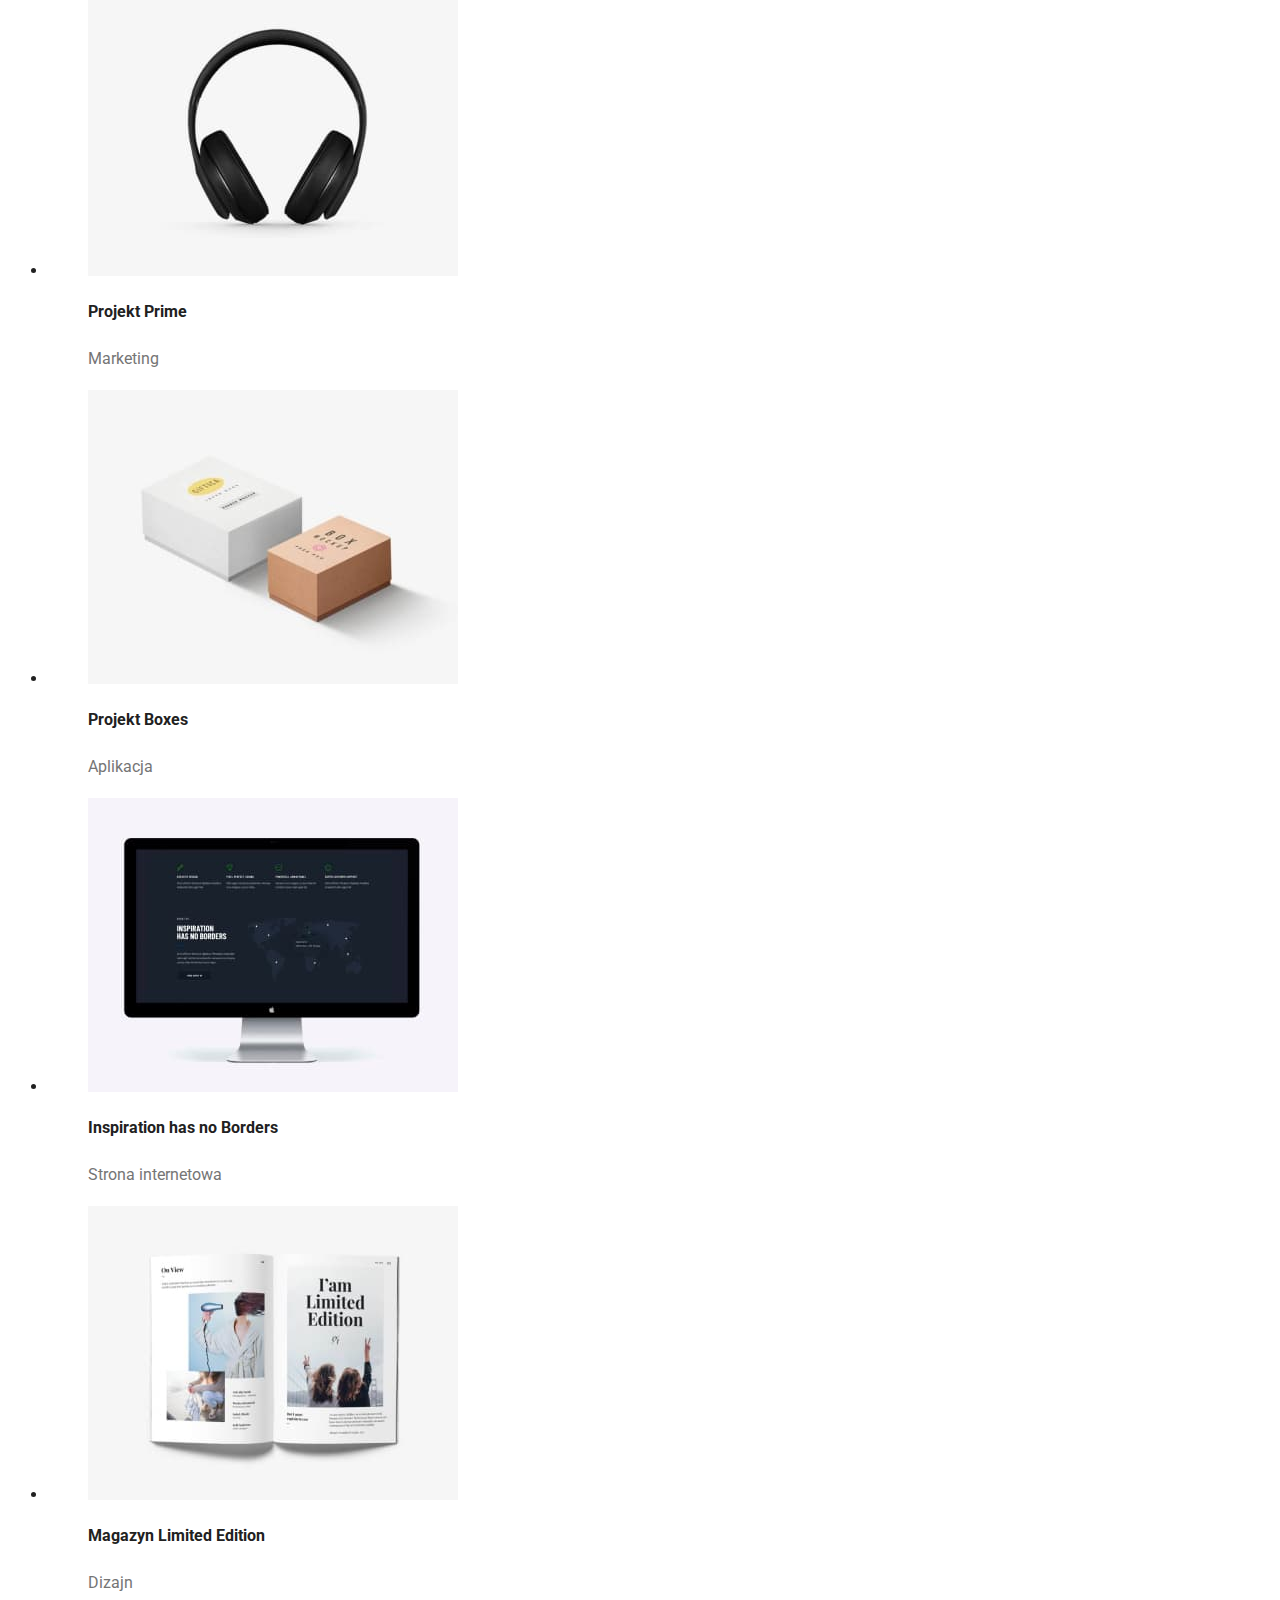
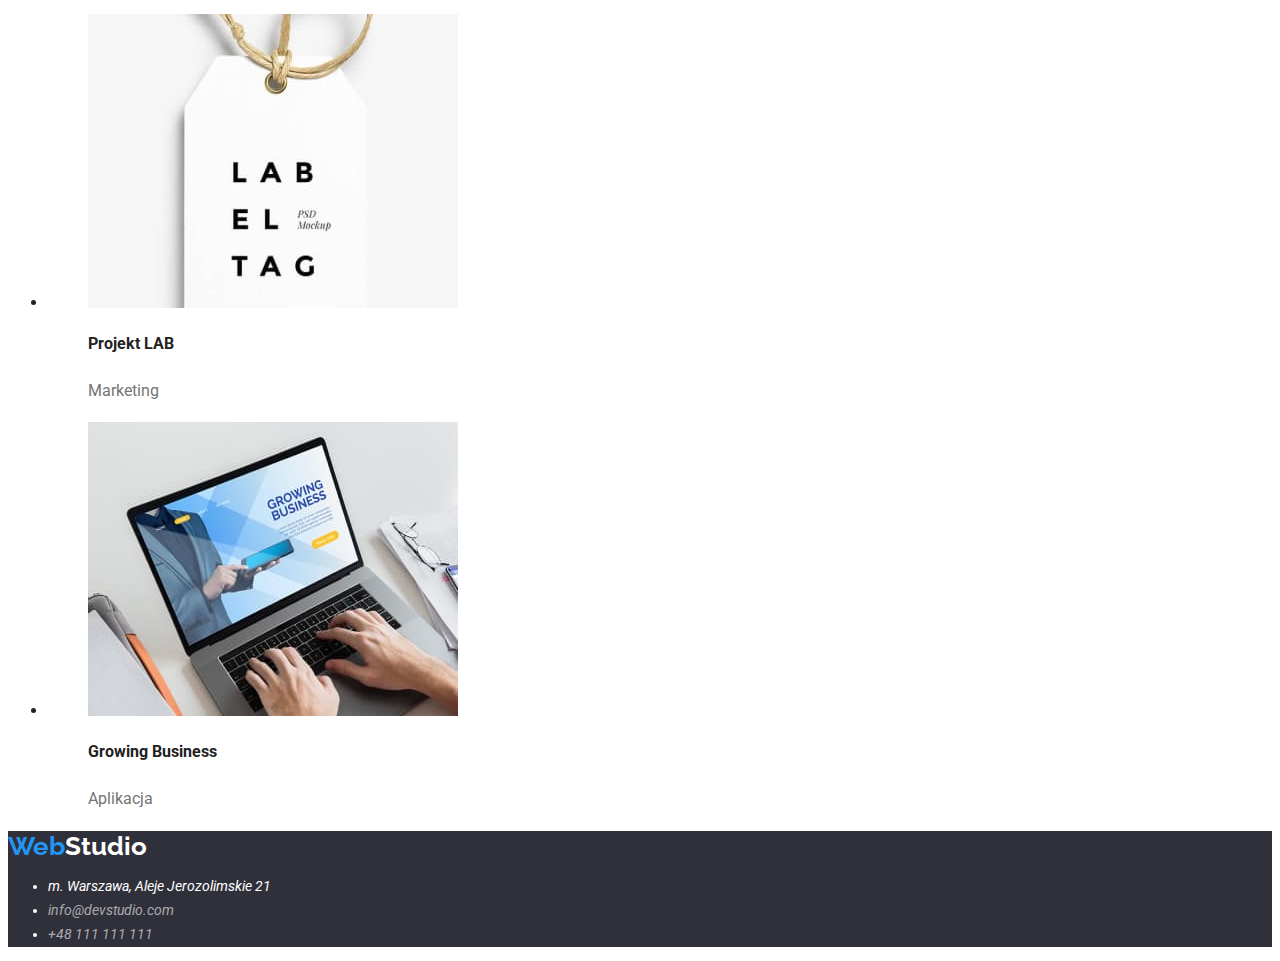
==== commit 8367ddb2: "Update portfolio.html" ====
--- a/portfolio.html
+++ b/portfolio.html
@@ -16,9 +16,9 @@
       <a class="logo" href="./index.html"><span>Web</span>Studio</a>
       <nav>
         <ul class="navi">
-          <li><a href="#">Agencja</a></li>
-          <li><a href="#">Portfolio</a></li>
-          <li><a href="#">Kontakt</a></li>
+          <li><a href="./agencja.html">Agencja</a></li>
+          <li><a href="./portfolio.html">Portfolio</a></li>
+          <li><a href="./kontakt.html">Kontakt</a></li>
         </ul>
       </nav>
 
@@ -169,8 +169,8 @@
       </section>
     </main>
 
-    <footer>
-      <a class="logo" href="./index.html"><span>Web</span>Studio</a>
+    <footer class="footer-bg">
+      <a class="logo-footer" href="./index.html"><span>Web</span>Studio</a>
       <address>
         <ul class="footer-adres">
           <li>m. Warszawa, Aleje Jerozolimskie 21</li>
--- a/css/styles.css
+++ b/css/styles.css
@@ -31,6 +31,7 @@
   text-align: center;
   background-color: #f5f4fa;
   border-radius: 4px;
+  cursor: pointer;
 }
 .menu button:hover,
 .menu button:focus {
@@ -43,6 +44,10 @@
   font-size: 14px;
   line-height: 1.17;
   text-decoration: none;
+}
+.contact a:hover,
+.contact a:focus {
+  color: #2196f3;
 }
 .projects p {
   color: #757575;
@@ -64,3 +69,74 @@
   color: #ffffff99;
   text-decoration: none;
 }
+.order-btn {
+  font-weight: 700;
+  font-size: 16px;
+  font-weight: 1.88;
+  text-align: center;
+  color: #ffffff;
+  background-color: #2196f3;
+  border-radius: 4px;
+  box-shadow: 0px 4px 4px rgba(0, 0, 0, 0.15);
+  cursor: pointer;
+}
+.main-header {
+  font-weight: 900;
+  font-size: 44px;
+  line-height: 1.36;
+  text-align: center;
+  color: #ffffff;
+}
+.header-back {
+  background-color: #2f303a;
+}
+.description h3 {
+  font-weight: 700;
+  font-size: 14px;
+  line-height: 1.17;
+}
+.description p {
+  color: #757575;
+  font-size: 14px;
+  line-height: 1.71;
+}
+.team h2 {
+  font-size: 36px;
+  line-height: 1.17;
+  text-align: center;
+  font-weight: 700;
+}
+
+.team p {
+  font-size: 16px;
+  line-height: 1.17;
+  text-align: center;
+  color: #757575;
+}
+.team p:first-child {
+  font-weight: 500;
+  font-size: 16px;
+  text-align: center;
+  line-height: 1.17;
+  color: #212121;
+}
+.job h2 {
+  text-align: center;
+  line-height: 1.17;
+  font-size: 36px;
+  font-weight: 700;
+}
+.footer-bg {
+  background-color: #2f303a;
+}
+.logo-footer {
+  font-family: "Raleway", sans-serif;
+  text-decoration: none;
+  color: #ffffff;
+  font-weight: 700;
+  font-size: 26px;
+  line-height: 1.17;
+}
+.logo-footer > span {
+  color: #2196f3;
+}
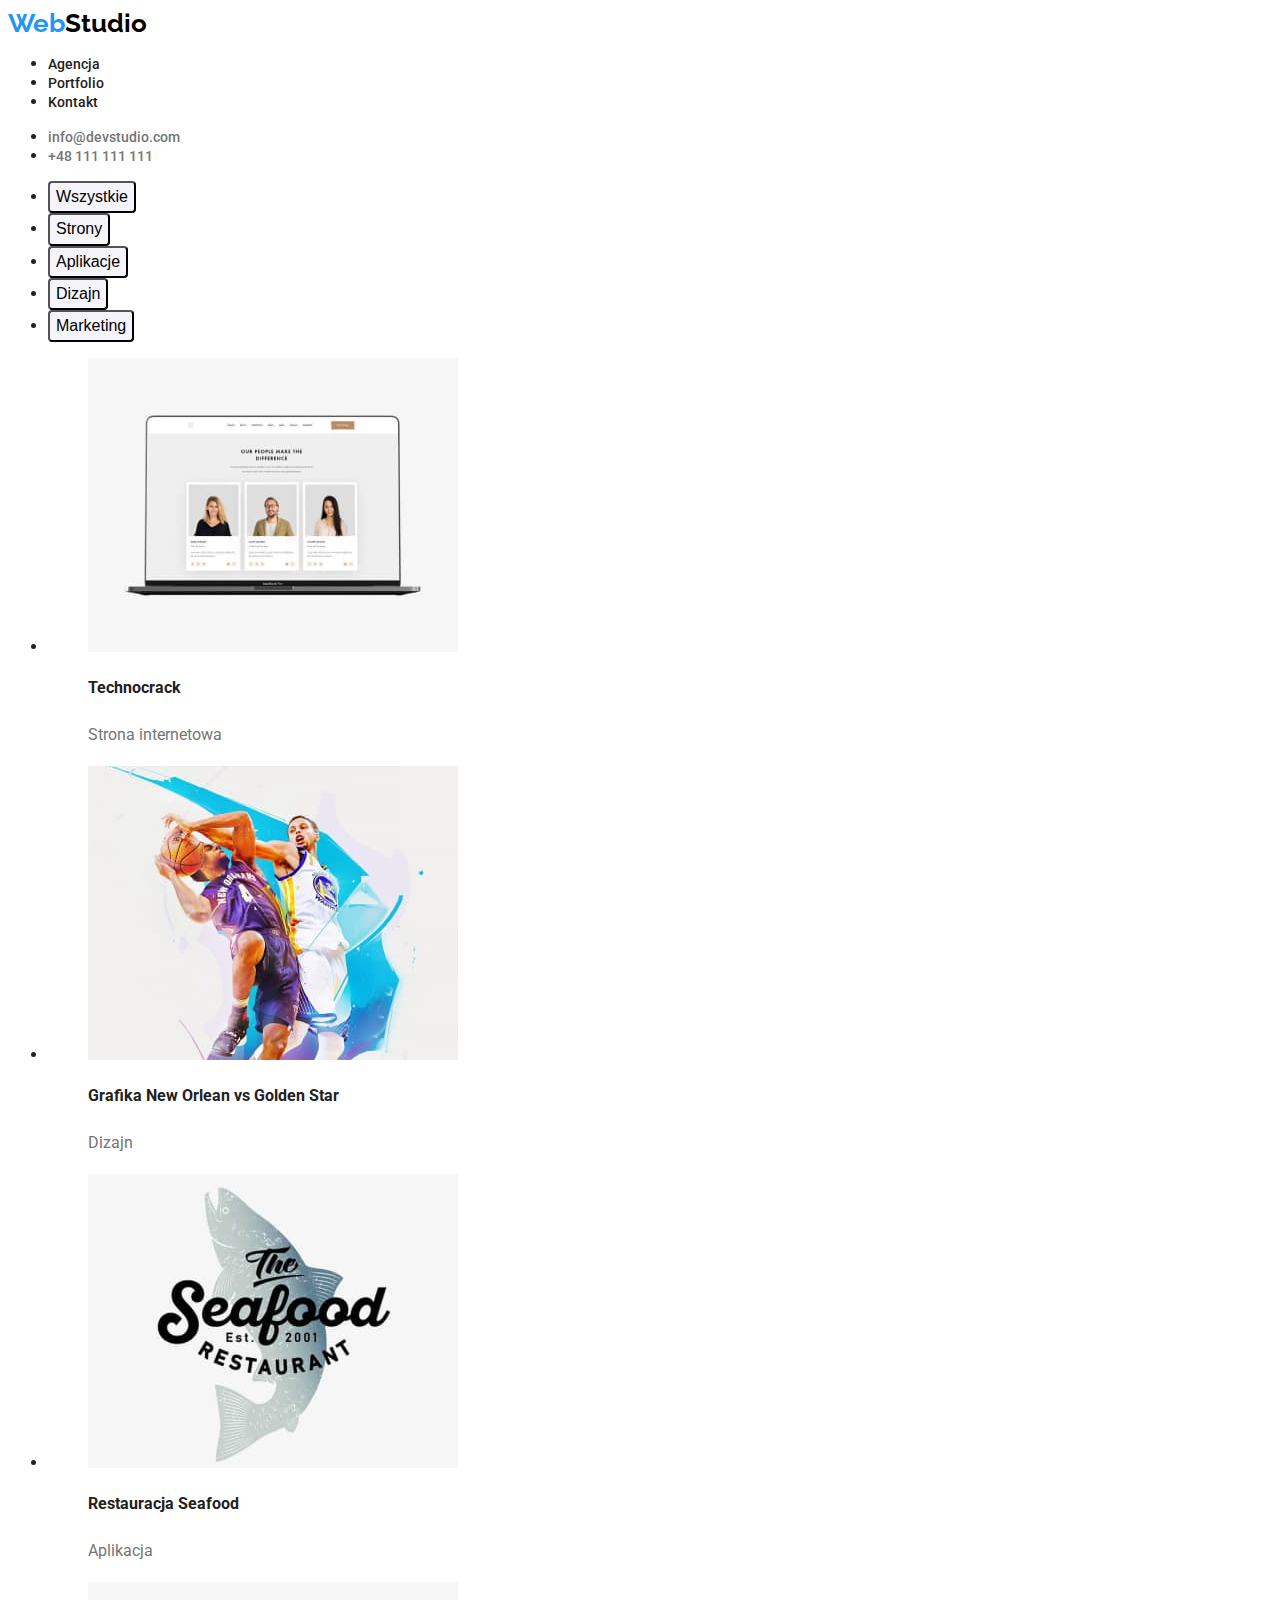
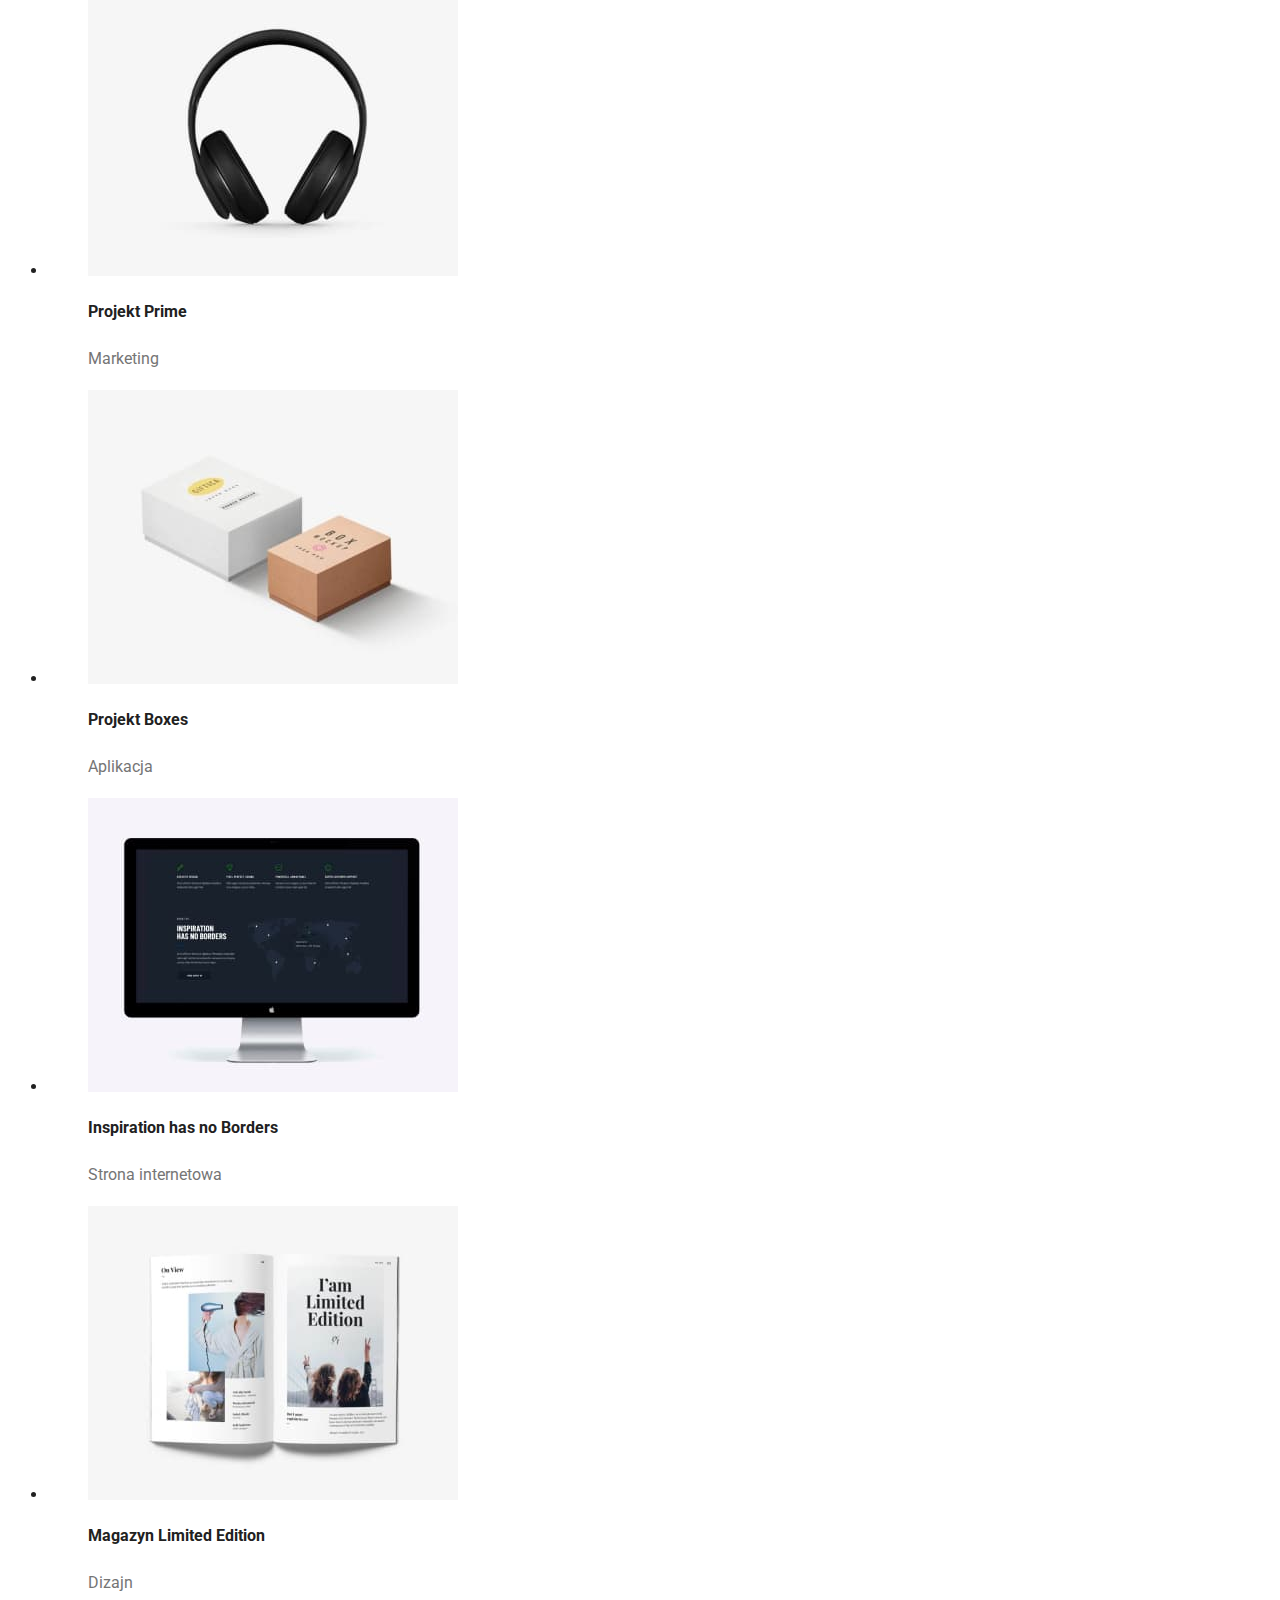
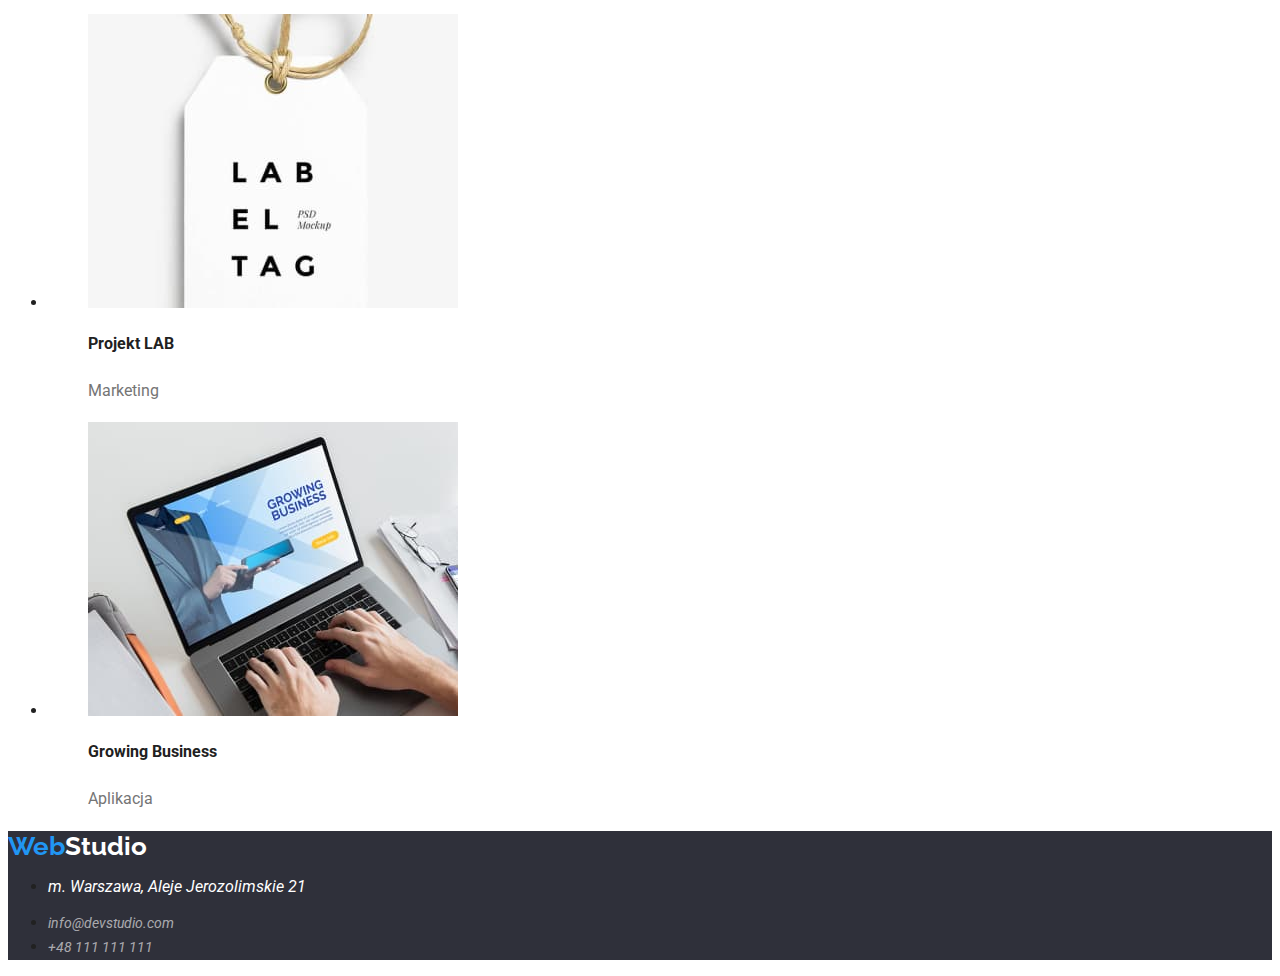
==== commit f13b6166: "Update portfolio.html" ====
--- a/portfolio.html
+++ b/portfolio.html
@@ -13,43 +13,51 @@
   </head>
   <body>
     <header>
-      <a class="logo" href="./index.html"><span>Web</span>Studio</a>
+      <a class="logo" href=" ./index.html"
+        ><span class="logo-web">Web</span>Studio</a
+      >
       <nav>
-        <ul class="navi">
-          <li><a href="./agencja.html">Agencja</a></li>
-          <li><a href="./portfolio.html">Portfolio</a></li>
-          <li><a href="./kontakt.html">Kontakt</a></li>
+        <ul>
+          <li><a class="navi" href="./agencja.html">Agencja</a></li>
+          <li><a class="navi" href="./portfolio.html">Portfolio</a></li>
+          <li><a class="navi" href="./kontakt.html">Kontakt</a></li>
         </ul>
       </nav>
 
-      <ul class="contact">
-        <li><a href="mailto:info@devstudio.com">info@devstudio.com</a></li>
-        <li><a href="tel:+48 111 111 111">+48 111 111 111</a></li>
+      <ul>
+        <li>
+          <a class="contact" href="mailto:info@devstudio.com"
+            >info@devstudio.com</a
+          >
+        </li>
+        <li>
+          <a class="contact" href="tel:+48 111 111 111">+48 111 111 111</a>
+        </li>
       </ul>
     </header>
     <main>
       <section>
-        <ul class="menu">
-          <li><button type="button">Wszystkie</button></li>
-          <li><button type="button">Strony</button></li>
-          <li><button type="button">Aplikacje</button></li>
-          <li><button type="button">Dizajn</button></li>
-          <li><button type="button">Marketing</button></li>
+        <ul>
+          <li><button class="menu-btn" type="button">Wszystkie</button></li>
+          <li><button class="menu-btn" type="button">Strony</button></li>
+          <li><button class="menu-btn" type="button">Aplikacje</button></li>
+          <li><button class="menu-btn" type="button">Dizajn</button></li>
+          <li><button class="menu-btn" type="button">Marketing</button></li>
         </ul>
       </section>
       <section>
-        <ul class="projects">
+        <ul>
           <li>
             <figure>
               <img
                 src="./images/technocrack.jpg"
                 alt="Web page technocrack"
-                width="370px"
-                height="294px"
-              />
-              <figcaption>
-                <p title="project-title">Technocrack</p>
-                <p>Strona internetowa</p>
+                width="370"
+                height="294"
+              />
+              <figcaption>
+                <p class="projects-description">Technocrack</p>
+                <p class="projects">Strona internetowa</p>
               </figcaption>
             </figure>
           </li>
@@ -58,12 +66,14 @@
               <img
                 src="./images/grafika-new orlean-vs-golden-star.jpg"
                 alt="graphics New Orlean vs Golden Star"
-                width="370px"
-                height="294px"
-              />
-              <figcaption>
-                <p title="project-title">Grafika New Orlean vs Golden Star</p>
-                <p>Dizajn</p>
+                width="370"
+                height="294"
+              />
+              <figcaption>
+                <p class="projects-description">
+                  Grafika New Orlean vs Golden Star
+                </p>
+                <p class="projects">Dizajn</p>
               </figcaption>
             </figure>
           </li>
@@ -72,12 +82,12 @@
               <img
                 src="./images/restauracja-seafood.jpg"
                 alt="Seafood restaurant app logo"
-                width="370px"
-                height="294px"
-              />
-              <figcaption>
-                <p title="project-title">Restauracja Seafood</p>
-                <p>Aplikacja</p>
+                width="370"
+                height="294"
+              />
+              <figcaption>
+                <p class="projects-description">Restauracja Seafood</p>
+                <p class="projects">Aplikacja</p>
               </figcaption>
             </figure>
           </li>
@@ -86,12 +96,12 @@
               <img
                 src="./images/projekt-prime.jpg"
                 alt="headphones"
-                width="370px"
-                height="294px"
-              />
-              <figcaption>
-                <p title="project-title">Projekt Prime</p>
-                <p>Marketing</p>
+                width="370"
+                height="294"
+              />
+              <figcaption>
+                <p class="projects-description">Projekt Prime</p>
+                <p class="projects">Marketing</p>
               </figcaption>
             </figure>
           </li>
@@ -100,12 +110,12 @@
               <img
                 src="./images/projekt-boxes.jpg"
                 alt="boxes"
-                width="370px"
-                height="294px"
-              />
-              <figcaption>
-                <p title="project-title">Projekt Boxes</p>
-                <p>Aplikacja</p>
+                width="370"
+                height="294"
+              />
+              <figcaption>
+                <p class="projects-description">Projekt Boxes</p>
+                <p class="projects">Aplikacja</p>
               </figcaption>
             </figure>
           </li>
@@ -114,12 +124,12 @@
               <img
                 src="./images/inspiration-has-no-borders.jpg"
                 alt="monitor"
-                width="370px"
-                height="294px"
-              />
-              <figcaption>
-                <p title="project-title">Inspiration has no Borders</p>
-                <p>Strona internetowa</p>
+                width="370"
+                height="294"
+              />
+              <figcaption>
+                <p class="projects-description">Inspiration has no Borders</p>
+                <p class="projects">Strona internetowa</p>
               </figcaption>
             </figure>
           </li>
@@ -128,12 +138,12 @@
               <img
                 src="./images/magazyn-limited-edition.jpg"
                 alt="Magazine"
-                width="370px"
-                height="294px"
-              />
-              <figcaption>
-                <p title="project-title">Magazyn Limited Edition</p>
-                <p>Dizajn</p>
+                width="370"
+                height="294"
+              />
+              <figcaption>
+                <p class="projects-description">Magazyn Limited Edition</p>
+                <p class="projects">Dizajn</p>
               </figcaption>
             </figure>
           </li>
@@ -142,12 +152,12 @@
               <img
                 src="./images/projekt-lab.jpg"
                 alt="label"
-                width="370px"
-                height="294px"
-              />
-              <figcaption>
-                <p title="project-title">Projekt LAB</p>
-                <p>Marketing</p>
+                width="370"
+                height="294"
+              />
+              <figcaption>
+                <p class="projects-description">Projekt LAB</p>
+                <p class="projects">Marketing</p>
               </figcaption>
             </figure>
           </li>
@@ -156,12 +166,12 @@
               <img
                 src="./images/growing-business.jpg"
                 alt="notebook"
-                width="370px"
-                height="294px"
-              />
-              <figcaption>
-                <p title="project-title">Growing Business</p>
-                <p>Aplikacja</p>
+                width="370"
+                height="294"
+              />
+              <figcaption>
+                <p class="projects-description">Growing Business</p>
+                <p class="projects">Aplikacja</p>
               </figcaption>
             </figure>
           </li>
@@ -170,12 +180,24 @@
     </main>
 
     <footer class="footer-bg">
-      <a class="logo-footer" href="./index.html"><span>Web</span>Studio</a>
+      <a class="logo-footer" href="./index.html"
+        ><span class="logo-footer-web">Web</span>Studio</a
+      >
       <address>
-        <ul class="footer-adres">
-          <li>m. Warszawa, Aleje Jerozolimskie 21</li>
-          <li><a href="mailto:info@devstudio.com">info@devstudio.com</a></li>
-          <li><a href="tel:+48 111 111 111">+48 111 111 111</a></li>
+        <ul>
+          <li>
+            <p class="adress-footer">m. Warszawa, Aleje Jerozolimskie 21</p>
+          </li>
+          <li>
+            <a class="footer-adres" href="mailto:info@devstudio.com"
+              >info@devstudio.com</a
+            >
+          </li>
+          <li>
+            <a class="footer-adres" href="tel:+48 111 111 111"
+              >+48 111 111 111</a
+            >
+          </li>
         </ul>
       </address>
     </footer>
--- a/css/styles.css
+++ b/css/styles.css
@@ -2,29 +2,36 @@
   font-family: "Roboto", sans-serif;
   color: #212121;
 }
+:root {
+  --white: #fff;
+  --blue: #2196f3;
+  --black: #000000;
+  --gray: #212121;
+  --lightgray: #757575;
+}
 .logo {
   font-family: "Raleway", sans-serif;
   text-decoration: none;
-  color: #000000;
+  color: var(--black);
   font-weight: 700;
   font-size: 26px;
   line-height: 1.17;
 }
-.logo > span {
-  color: #2196f3;
+.logo-web {
+  color: var(--blue);
 }
-.navi a {
+.navi {
   text-decoration: none;
   font-weight: 500;
   line-height: 1.17;
   font-size: 14px;
-  color: #212121;
+  color: var(--gray);
 }
-.navi a:hover,
-.navi a:focus {
-  color: #2196f3;
+.navi:hover,
+.navi:focus {
+  color: var(--blue);
 }
-.menu button {
+.menu-btn {
   font-weight: 500;
   font-size: 16px;
   line-height: 1.63;
@@ -33,49 +40,56 @@
   border-radius: 4px;
   cursor: pointer;
 }
-.menu button:hover,
-.menu button:focus {
-  background-color: #2196f3;
-  color: #ffffff;
+.menu-btn:hover,
+.menu-btn:focus {
+  background-color: var(--blue);
+  color: var(--white);
 }
-.contact a {
-  color: #757575;
+.contact {
+  color: var(--lightgray);
   font-weight: 500;
   font-size: 14px;
   line-height: 1.17;
   text-decoration: none;
 }
-.contact a:hover,
-.contact a:focus {
-  color: #2196f3;
+.contact:hover,
+.contact:focus {
+  color: var(--blue);
 }
-.projects p {
-  color: #757575;
+.projects {
+  color: var(--lightgray);
   size: 16px;
   line-height: 1.88;
 }
-.projects p[title] {
+.projects-description {
   font-weight: 700;
   size: 18px;
   line-height: 2;
-  color: #212121;
+  color: var(--gray);
 }
 .footer-adres {
-  color: #ffffff;
+  color: var(--white);
   font-size: 14px;
   line-height: 1.71;
 }
-.footer-adres a {
+.footer-adres {
   color: #ffffff99;
   text-decoration: none;
+}
+.footer-adres:hover,
+.footer-adres:focus {
+  color: var(--blue);
+}
+.adress-footer {
+  color: var(--white);
 }
 .order-btn {
   font-weight: 700;
   font-size: 16px;
   font-weight: 1.88;
   text-align: center;
-  color: #ffffff;
-  background-color: #2196f3;
+  color: var(--white);
+  background-color: var(--blue);
   border-radius: 4px;
   box-shadow: 0px 4px 4px rgba(0, 0, 0, 0.15);
   cursor: pointer;
@@ -85,42 +99,42 @@
   font-size: 44px;
   line-height: 1.36;
   text-align: center;
-  color: #ffffff;
+  color: var(--white);
 }
 .header-back {
   background-color: #2f303a;
 }
-.description h3 {
+.description-head {
   font-weight: 700;
   font-size: 14px;
   line-height: 1.17;
 }
-.description p {
+.description {
   color: #757575;
   font-size: 14px;
   line-height: 1.71;
 }
-.team h2 {
+.our-team {
   font-size: 36px;
   line-height: 1.17;
   text-align: center;
   font-weight: 700;
 }
 
-.team p {
+.work-as {
   font-size: 16px;
   line-height: 1.17;
   text-align: center;
-  color: #757575;
+  color: var(--lightgray);
 }
-.team p:first-child {
+.worker-name {
   font-weight: 500;
   font-size: 16px;
   text-align: center;
   line-height: 1.17;
-  color: #212121;
+  color: var(--gray);
 }
-.job h2 {
+.our-job {
   text-align: center;
   line-height: 1.17;
   font-size: 36px;
@@ -132,11 +146,15 @@
 .logo-footer {
   font-family: "Raleway", sans-serif;
   text-decoration: none;
-  color: #ffffff;
+  color: var(--white);
   font-weight: 700;
   font-size: 26px;
   line-height: 1.17;
 }
-.logo-footer > span {
-  color: #2196f3;
+.logo-footer-web {
+  color: var(--blue);
 }
+.footer-adres:hover,
+.footer-adres:focus {
+  color: var(--blue);
+}
